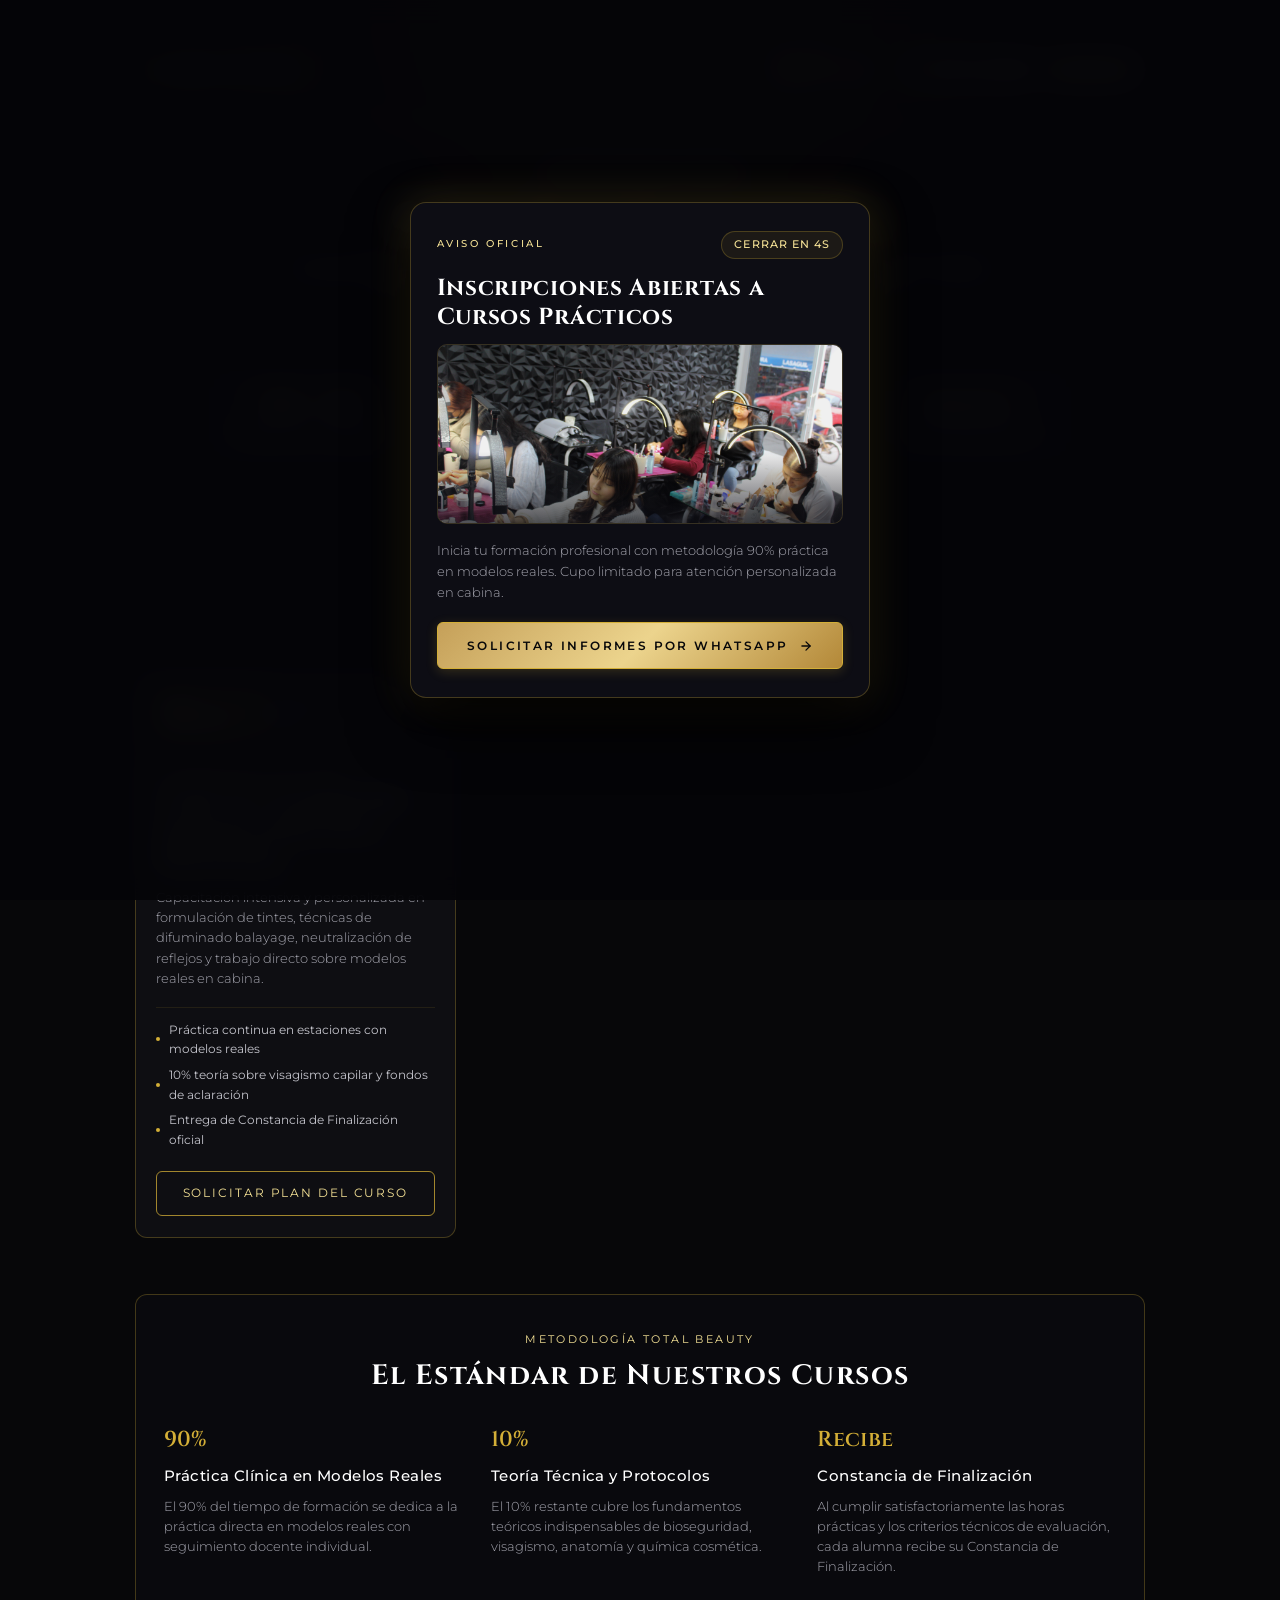
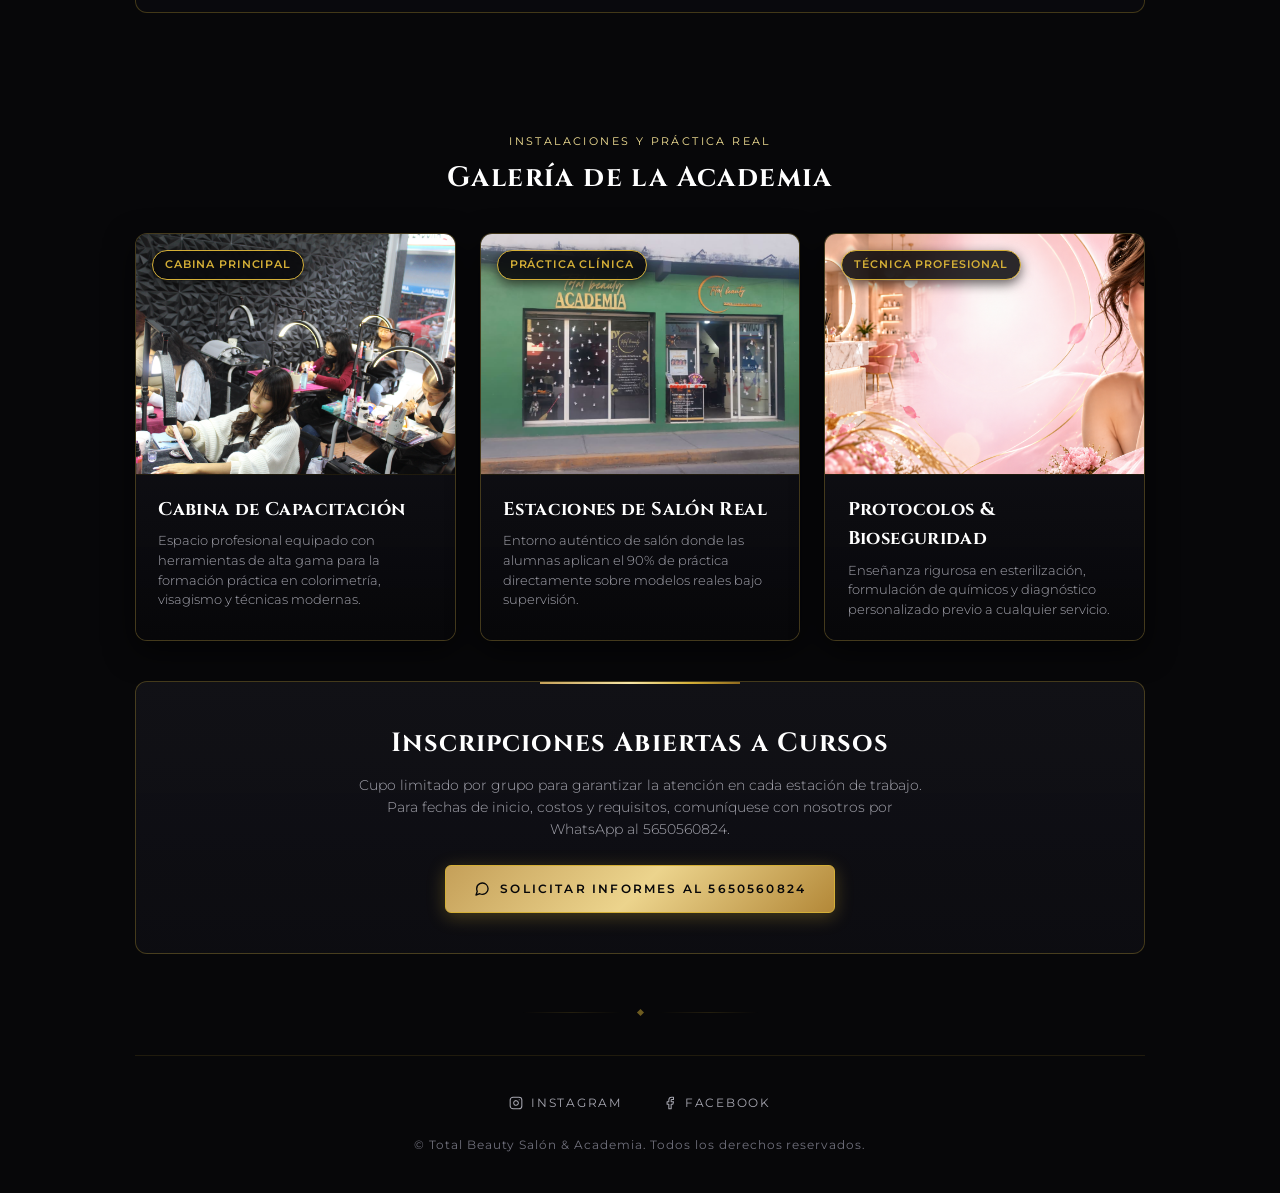
==== academia.html @ d99f1ef7 "Proteccion contra copia y seleccion de texto, categorias dinamicas de cursos y galeria de academia" ====
<!DOCTYPE html>
<html lang="es">
<head>
  <meta charset="UTF-8">
  <meta name="viewport" content="width=device-width, initial-scale=1.0, maximum-scale=5.0">
  <meta http-equiv="X-UA-Compatible" content="ie=edge">
  
  <title>Cursos Profesionales | Total Beauty Academia</title>
  <meta name="description" content="Total Beauty Academia. Cursos profesionales en estilismo, colorimetría, maquillaje y estética integral. Metodología 90% práctica y 10% teórica con constancia de finalización.">
  <meta name="theme-color" content="#070709">

  <!-- Favicon -->
  <link rel="icon" type="image/x-icon" href="assets/favicon.ico">

  <!-- Fuentes Premium de Google Fonts -->
  <link rel="preconnect" href="https://fonts.googleapis.com">
  <link rel="preconnect" href="https://fonts.gstatic.com" crossorigin>
  <link href="https://fonts.googleapis.com/css2?family=Cinzel:wght@400;500;600;700&family=Montserrat:wght@300;400;500;600&family=Playfair+Display:ital,wght@0,400;0,600;1,400&display=swap" rel="stylesheet">

  <!-- Hoja de Estilos Principal -->
  <link rel="stylesheet" href="styles.css">
</head>
<body>
  <!-- Anuncio Intersticial al Entrar (Cierre tras 5 Segundos) -->
  <div id="interstitialOverlay" class="interstitial-overlay" style="display: none;" role="dialog" aria-modal="true" aria-labelledby="interstitialTitle">
    <div class="interstitial-card">
      
      <!-- Barra Superior: Temporizador de 5 Segundos y Botón Cerrar -->
      <div class="interstitial-timer-wrap">
        <span class="interstitial-tag">Aviso Oficial</span>
        <div id="interstitialTimerWrap">
          <span id="interstitialCountdownText" class="interstitial-countdown">Cerrar en 5s</span>
          <button type="button" id="interstitialCloseBtn" class="interstitial-close-btn" onclick="closeInterstitial()" aria-label="Cerrar anuncio" style="display: none;">
            <svg xmlns="http://www.w3.org/2000/svg" width="13" height="13" viewBox="0 0 24 24" fill="none" stroke="currentColor" stroke-width="2" stroke-linecap="round" stroke-linejoin="round">
              <line x1="18" y1="6" x2="6" y2="18"></line>
              <line x1="6" y1="6" x2="18" y2="18"></line>
            </svg>
            <span>Cerrar</span>
          </button>
        </div>
      </div>

      <!-- Título del Anuncio -->
      <h2 id="interstitialTitle" class="interstitial-title">Inscripciones Abiertas a Cursos Prácticos</h2>

      <!-- Imagen del Anuncio -->
      <div class="interstitial-image-wrap">
        <img 
          id="interstitialImg" 
          src="assets/images/academia.jpg" 
          alt="Anuncio Total Beauty" 
          class="interstitial-img"
          onerror="this.onerror=null; this.src='assets/images/salon.jpg';"
        >
        <div class="interstitial-img-overlay"></div>
      </div>

      <!-- Texto y Botón de Acción -->
      <p id="interstitialText" class="interstitial-text">
        Inicia tu formación profesional con metodología 90% práctica en modelos reales. Cupo limitado para atención personalizada en cabina.
      </p>

      <a id="interstitialBtn" href="https://api.whatsapp.com/send?phone=525650560824&text=Hola%20Total%20Beauty%20Academia,%20deseo%20solicitar%20informes%20sobre%20las%20inscripciones%20a%20los%20cursos." target="_blank" rel="noopener noreferrer" class="btn-action btn-salon interstitial-action-btn">
        <span id="interstitialBtnText">Solicitar Informes por WhatsApp</span>
        <svg class="btn-icon-arrow" xmlns="http://www.w3.org/2000/svg" viewBox="0 0 24 24" fill="none" stroke="currentColor" stroke-width="2.2" stroke-linecap="round" stroke-linejoin="round">
          <line x1="5" y1="12" x2="19" y2="12"></line>
          <polyline points="12 5 19 12 12 19"></polyline>
        </svg>
      </a>

    </div>
  </div>

  <!-- Fondos Ambientales -->
  <div class="ambient-glow" aria-hidden="true"></div>
  <div class="ambient-grid" aria-hidden="true"></div>

  <!-- Contenedor Principal del Sitio -->
  <div class="site-wrapper">
    
    <!-- Barra Superior de Navegación -->
    <nav class="academia-nav animate-fade-in" aria-label="Navegación de Academia">
      <a href="index.html" class="btn-back" aria-label="Volver al menú principal">
        <svg xmlns="http://www.w3.org/2000/svg" viewBox="0 0 24 24" fill="none" stroke="currentColor" stroke-width="2" stroke-linecap="round" stroke-linejoin="round">
          <line x1="19" y1="12" x2="5" y2="12"></line>
          <polyline points="12 19 5 12 12 5"></polyline>
        </svg>
        <span>Menú Principal</span>
      </a>

      <!-- Grupo de la Derecha: Logo y Acceso a Alumnas -->
      <div class="nav-right-group">
        <a href="index.html" class="brand-logo-container" aria-label="Total Beauty Inicio">
          <img 
            src="assets/images/logoheader.png" 
            alt="Total Beauty Logo" 
            class="brand-logo-img"
            style="max-height: 44px;"
            onerror="this.onerror=null; this.src='assets/images/logo.png';"
          >
        </a>

        <!-- Opción Soy Alumna / Ingresar en Academia -->
        <button type="button" class="btn-student-access" onclick="openStudentModal()" aria-label="Acceso para Alumnas: Ingresar">
          <svg class="student-icon" xmlns="http://www.w3.org/2000/svg" viewBox="0 0 24 24" fill="none" stroke="currentColor" stroke-width="1.8" stroke-linecap="round" stroke-linejoin="round">
            <path d="M20 21v-2a4 4 0 0 0-4-4H8a4 4 0 0 0-4 4v2"></path>
            <circle cx="12" cy="7" r="4"></circle>
          </svg>
          <span class="student-label">Soy Alumna</span>
          <span class="student-divider" aria-hidden="true">|</span>
          <span class="student-cta">Ingresar</span>
        </button>
      </div>
    </nav>

    <!-- Hero de Academia -->
    <header class="academia-hero animate-fade-in delay-1">
      <div class="academia-hero-badge">
        <span class="gold-dot"></span>
        <span>Formación en Cursos</span>
      </div>

      <h1 class="academia-hero-title">
        Total Beauty <span>Academia</span>
      </h1>

      <p class="academia-hero-subtitle">
        Cursos profesionales diseñados bajo una metodología 90% práctica y 10% teórica con modelos reales, otorgando constancia de finalización al concluir cada programa.
      </p>
    </header>

    <!-- Indicadores Clave: 90% Práctico, 10% Teórico, Constancia -->
    <section class="academia-metrics-grid animate-fade-in delay-2" aria-label="Beneficios de los Cursos">
      <div class="metric-card">
        <div class="metric-value">90% / 10%</div>
        <div class="metric-label">Práctico / Teórico</div>
      </div>
      <div class="metric-card">
        <div class="metric-value">Constancia</div>
        <div class="metric-label">De Finalización</div>
      </div>
      <div class="metric-card">
        <div class="metric-value">Cursos</div>
        <div class="metric-label">Especializados</div>
      </div>
      <div class="metric-card">
        <div class="metric-value">Grupos</div>
        <div class="metric-label">Cupo Reducido</div>
      </div>
    </section>

    <!-- Sección de Cursos -->
    <main role="main">
      <div class="section-header">
        <span class="section-tag">Oferta Educativa</span>
        <h2 class="section-title">Cursos de Capacitación</h2>
      </div>

      <!-- Barra Dinámica de Filtros por Categoría (Generada según Cursos Disponibles) -->
      <div class="category-filter-bar" id="categoryFilterBar" role="tablist" aria-label="Filtro de cursos"></div>

      <!-- Cuadrícula Dinámica de Cursos (Configurados en Panel Admin y Firebase) -->
      <div class="courses-grid" id="coursesGrid">
        


      </div>
    </main>

    <!-- Metodología de Formación -->
    <section class="methodology-section" aria-label="Metodología de Estudio">
      <div class="section-header" style="margin-bottom: 1rem;">
        <span class="section-tag">Metodología Total Beauty</span>
        <h2 class="section-title">El Estándar de Nuestros Cursos</h2>
      </div>

      <div class="methodology-grid">
        <div class="methodology-item">
          <span class="methodology-number">90%</span>
          <h3 class="methodology-title">Práctica Clínica en Modelos Reales</h3>
          <p class="methodology-desc">
            El 90% del tiempo de formación se dedica a la práctica directa en modelos reales con seguimiento docente individual.
          </p>
        </div>

        <div class="methodology-item">
          <span class="methodology-number">10%</span>
          <h3 class="methodology-title">Teoría Técnica y Protocolos</h3>
          <p class="methodology-desc">
            El 10% restante cubre los fundamentos teóricos indispensables de bioseguridad, visagismo, anatomía y química cosmética.
          </p>
        </div>

        <div class="methodology-item">
          <span class="methodology-number">Recibe</span>
          <h3 class="methodology-title">Constancia de Finalización</h3>
          <p class="methodology-desc">
            Al cumplir satisfactoriamente las horas prácticas y los criterios técnicos de evaluación, cada alumna recibe su Constancia de Finalización.
          </p>
        </div>
      </div>
    </section>

    <!-- Galería de la Academia -->
    <section class="academy-gallery-section" aria-label="Galería de la Academia">
      <div class="section-header" style="margin-bottom: 1rem;">
        <span class="section-tag">Instalaciones y Práctica Real</span>
        <h2 class="section-title">Galería de la Academia</h2>
      </div>

      <div class="gallery-grid">
        <article class="gallery-card">
          <div class="gallery-image-wrapper">
            <span class="gallery-badge">Cabina Principal</span>
            <img src="assets/images/academia.jpg" alt="Aula de capacitación práctica de Total Beauty Academia" class="gallery-image" loading="lazy">
          </div>
          <div class="gallery-caption">
            <h3 class="gallery-caption-title">Cabina de Capacitación</h3>
            <p class="gallery-caption-desc">
              Espacio profesional equipado con herramientas de alta gama para la formación práctica en colorimetría, visagismo y técnicas modernas.
            </p>
          </div>
        </article>

        <article class="gallery-card">
          <div class="gallery-image-wrapper">
            <span class="gallery-badge">Práctica Clínica</span>
            <img src="assets/images/salon.jpg" alt="Estaciones de trabajo y práctica en modelos reales" class="gallery-image" loading="lazy">
          </div>
          <div class="gallery-caption">
            <h3 class="gallery-caption-title">Estaciones de Salón Real</h3>
            <p class="gallery-caption-desc">
              Entorno auténtico de salón donde las alumnas aplican el 90% de práctica directamente sobre modelos reales bajo supervisión.
            </p>
          </div>
        </article>

        <article class="gallery-card">
          <div class="gallery-image-wrapper">
            <span class="gallery-badge">Técnica Profesional</span>
            <img src="assets/images/practica.png" alt="Herramientas y protocolos de Total Beauty Academia" class="gallery-image" loading="lazy">
          </div>
          <div class="gallery-caption">
            <h3 class="gallery-caption-title">Protocolos &amp; Bioseguridad</h3>
            <p class="gallery-caption-desc">
              Enseñanza rigurosa en esterilización, formulación de químicos y diagnóstico personalizado previo a cualquier servicio.
            </p>
          </div>
        </article>
      </div>
    </section>

    <!-- Banner de Inscripciones / Contacto WhatsApp -->
    <section class="enrollment-banner" aria-label="Inscripciones Abiertas">
      <h2 class="enrollment-title">Inscripciones Abiertas a Cursos</h2>
      <p class="enrollment-desc">
        Cupo limitado por grupo para garantizar la atención en cada estación de trabajo. Para fechas de inicio, costos y requisitos, comuníquese con nosotros por WhatsApp al 5650560824.
      </p>

      <a href="https://api.whatsapp.com/send?phone=525650560824&text=Hola%20Total%20Beauty%20Academia,%20deseo%20solicitar%20informes%20sobre%20las%20inscripciones%20a%20los%20cursos." target="_blank" rel="noopener noreferrer" class="btn-whatsapp-cta">
        <svg xmlns="http://www.w3.org/2000/svg" viewBox="0 0 24 24" fill="none" stroke="currentColor" stroke-width="2" stroke-linecap="round" stroke-linejoin="round">
          <path d="M21 11.5a8.38 8.38 0 0 1-.9 3.8 8.5 8.5 0 0 1-7.6 4.7 8.38 8.38 0 0 1-3.8-.9L3 21l1.9-5.7a8.38 8.38 0 0 1-.9-3.8 8.5 8.5 0 0 1 4.7-7.6 8.38 8.38 0 0 1 3.8-.9h.5a8.48 8.48 0 0 1 8 8v.5z"></path>
        </svg>
        <span>Solicitar Informes al 5650560824</span>
      </a>
    </section>

    <!-- Separador Minimalista -->
    <div class="luxury-divider" aria-hidden="true">
      <span class="luxury-divider-line"></span>
      <span class="luxury-divider-diamond"></span>
      <span class="luxury-divider-line"></span>
    </div>

    <!-- Pie de Página -->
    <footer class="brand-footer animate-fade-in delay-3">
      <div class="footer-social-links">
        <a href="https://www.instagram.com/totalbeautysalonacademia/" target="_blank" rel="noopener noreferrer" class="social-link" aria-label="Instagram">
          <svg xmlns="http://www.w3.org/2000/svg" viewBox="0 0 24 24" fill="none" stroke="currentColor" stroke-width="1.8" stroke-linecap="round" stroke-linejoin="round">
            <rect x="2" y="2" width="20" height="20" rx="5" ry="5"></rect>
            <path d="M16 11.37A4 4 0 1 1 12.63 8 4 4 0 0 1 16 11.37z"></path>
            <line x1="17.5" y1="6.5" x2="17.51" y2="6.5"></line>
          </svg>
          <span>Instagram</span>
        </a>

        <a href="https://www.facebook.com/totalbeautysalonacademia/" target="_blank" rel="noopener noreferrer" class="social-link" aria-label="Facebook">
          <svg xmlns="http://www.w3.org/2000/svg" viewBox="0 0 24 24" fill="none" stroke="currentColor" stroke-width="1.8" stroke-linecap="round" stroke-linejoin="round">
            <path d="M18 2h-3a5 5 0 0 0-5 5v3H7v4h3v8h4v-8h3l1-4h-4V7a1 1 0 0 1 1-1h3z"></path>
          </svg>
          <span>Facebook</span>
        </a>
      </div>

      <p class="footer-copyright">
        &copy; Total Beauty Salón &amp; Academia. Todos los derechos reservados.
      </p>
    </footer>

  </div>

  <!-- Ventana Modal de Acceso para Alumnas (Portal Académico) -->
  <div id="studentModal" class="modal-overlay" role="dialog" aria-modal="true" aria-labelledby="studentModalAcadTitle">
    <div class="modal-box">
      <button type="button" class="modal-close-btn" onclick="closeStudentModal()" aria-label="Cerrar ventana de alumnas">
        <svg xmlns="http://www.w3.org/2000/svg" width="16" height="16" viewBox="0 0 24 24" fill="none" stroke="currentColor" stroke-width="2" stroke-linecap="round" stroke-linejoin="round">
          <line x1="18" y1="6" x2="6" y2="18"></line>
          <line x1="6" y1="6" x2="18" y2="18"></line>
        </svg>
      </button>

      <div class="modal-tag">Portal Académico</div>

      <!-- VISTA 1: INGRESO DE ALUMNAS -->
      <div id="studentViewLogin" class="student-portal-view active">
        <h3 id="studentModalAcadTitle" class="modal-title">Acceso de Alumnas</h3>
        <p class="modal-description">Ingrese exclusivamente con su matrícula y contraseña asignada:</p>

        <form id="studentLoginForm" onsubmit="handleStudentLogin(event)">
          <div class="student-form-group">
            <label for="studentMatricula" class="student-form-label">Matrícula</label>
            <input type="text" id="studentMatricula" class="student-form-input" placeholder="ej. TB-01 o su matrícula" required autocomplete="username">
          </div>

          <div class="student-form-group">
            <label for="studentPassword" class="student-form-label">Contraseña</label>
            <input type="password" id="studentPassword" class="student-form-input" placeholder="Clave de acceso (defecto: TB2026)" required autocomplete="current-password">
          </div>

          <button type="submit" class="btn-student-submit">
            <span>Ingresar al Portal</span>
          </button>
        </form>

        <a href="https://api.whatsapp.com/send?phone=525650560824&text=Hola%20Total%20Beauty%20Academia,%20olvidé%20mi%20contraseña%20de%20alumna%20y%20solicito%20apoyo%20con%20mi%20acceso." target="_blank" rel="noopener noreferrer" class="student-help-link">
          Si olvidó su contraseña, contacte a <span>Total Beauty Academia</span>
        </a>
      </div>

      <!-- VISTA 2: DETECCIÓN DE CLAVE POR DEFECTO -->
      <div id="studentViewChangePass" class="student-portal-view">
        <h3 class="modal-title">Actualización Requerida</h3>
        <div class="modal-alert-box alert-warning">
          Se ha detectado la contraseña por defecto (TB2026) para la matrícula <strong id="changePassNoticeMatricula"></strong>. Por seguridad de su cuenta, debe definir una contraseña nueva para continuar.
        </div>

        <form id="studentChangePassForm" onsubmit="handlePasswordChange(event)">
          <div class="student-form-group">
            <label for="newStudentPass" class="student-form-label">Nueva Contraseña</label>
            <input type="password" id="newStudentPass" class="student-form-input" placeholder="Mínimo 5 caracteres (distinta a TB2026)" required autocomplete="new-password">
          </div>

          <div class="student-form-group">
            <label for="confirmStudentPass" class="student-form-label">Confirmar Nueva Contraseña</label>
            <input type="password" id="confirmStudentPass" class="student-form-input" placeholder="Repita la nueva contraseña" required autocomplete="new-password">
          </div>

          <button type="submit" class="btn-student-submit">
            <span>Guardar Contraseña e Ingresar</span>
          </button>
        </form>
      </div>

      <!-- VISTA 3: DASHBOARD DE ALUMNA AUTENTICADA -->
      <div id="studentViewDashboard" class="student-portal-view">
        <h3 class="modal-title">Bienvenida al Aula</h3>
        <p class="modal-description">Sesión académica activa:</p>

        <div class="student-profile-card">
          <div class="student-profile-row">
            <span class="profile-label">Matrícula:</span>
            <span class="profile-value" id="dashMatricula">TB-01</span>
          </div>
          <div class="student-profile-row">
            <span class="profile-label">Estado:</span>
            <span class="profile-value">Alumna Activa</span>
          </div>
          <div class="student-profile-row">
            <span class="profile-label">Metodología:</span>
            <span class="profile-value">90% Práctico &bull; 10% Teórico</span>
          </div>
          <div class="student-profile-row">
            <span class="profile-label">Acreditación:</span>
            <span class="profile-value">Constancia de Finalización</span>
          </div>
        </div>

        <div class="modal-alert-box">
          Sus prácticas se realizan en modelos reales en estaciones asignadas. Al concluir satisfactoriamente las horas prácticas de su curso, se emitirá su Constancia de Finalización oficial.
        </div>

        <button type="button" class="btn-student-submit" onclick="logoutStudent()">
          <span>Cerrar Sesión</span>
        </button>
      </div>

    </div>
  </div>

  <!-- Scripts de Firebase e Interacción -->
  <script src="firebase-config.js"></script>
  <script src="script.js"></script>
</body>
</html>
---- styles.css ----
/* ==========================================================================
   TOTAL BEAUTY SALON & ACADEMIA
   Estilo: Minimalista & Premium Luxury Dark
   Paleta: Fondo Negro Profundo (#070709) con Acentos Dorados (#D4AF37)
   Cero Emojis - Tipografía de Alta Gama, Intersticial y Móvil Ultra Optimizado
   ========================================================================== */

/* Variables de Color y Tipografía */
:root {
  --bg-dark: #070709;
  --bg-card: rgba(18, 18, 22, 0.75);
  --bg-card-hover: rgba(26, 26, 32, 0.95);
  --surface-alt: #101014;
  --surface-card: #0d0d12;

  /* Dorados de Lujo */
  --gold-primary: #d4af37;
  --gold-light: #f5e296;
  --gold-dark: #997a24;
  --gold-gradient: linear-gradient(135deg, #c5a059 0%, #f7e6a7 45%, #d4af37 75%, #8f691e 100%);
  --gold-gradient-soft: linear-gradient(135deg, rgba(212, 175, 55, 0.15) 0%, rgba(245, 226, 150, 0.05) 100%);
  --gold-border: rgba(212, 175, 55, 0.28);
  --gold-border-hover: rgba(212, 175, 55, 0.75);
  --gold-glow: rgba(212, 175, 55, 0.22);

  /* Textos */
  --text-primary: #f8f8f8;
  --text-muted: #a6a6b0;
  --text-dim: #70707c;

  /* Tipografías */
  --font-serif: 'Cinzel', 'Playfair Display', Georgia, serif;
  --font-sans: 'Montserrat', -apple-system, BlinkMacSystemFont, 'Segoe UI', Roboto, sans-serif;

  /* Transiciones */
  --transition-smooth: all 0.35s cubic-bezier(0.16, 1, 0.3, 1);
}

/* Reset y Base */
*, *::before, *::after {
  box-sizing: border-box;
  margin: 0;
  padding: 0;
  -webkit-tap-highlight-color: transparent;
  -webkit-user-select: none;
  -moz-user-select: none;
  -ms-user-select: none;
  user-select: none;
}

html {
  font-size: 16px;
  scroll-behavior: smooth;
  background-color: var(--bg-dark);
  -webkit-text-size-adjust: 100%;
  -webkit-user-select: none;
  -moz-user-select: none;
  -ms-user-select: none;
  user-select: none;
}

body {
  background-color: var(--bg-dark);
  color: var(--text-primary);
  font-family: var(--font-sans);
  min-height: 100vh;
  display: flex;
  flex-direction: column;
  line-height: 1.6;
  overflow-x: hidden;
  position: relative;
  -webkit-font-smoothing: antialiased;
  -webkit-user-select: none;
  -moz-user-select: none;
  -ms-user-select: none;
  user-select: none;
}

/* Excepciones de Selección para Campos Editables y Formularios */
input,
textarea,
select,
[contenteditable="true"] {
  -webkit-user-select: text !important;
  -moz-user-select: text !important;
  -ms-user-select: text !important;
  user-select: text !important;
}

/* Fondos Ambientales */
.ambient-glow {
  position: fixed;
  top: 0;
  left: 50%;
  transform: translateX(-50%);
  width: min(900px, 100vw);
  height: 420px;
  background: radial-gradient(ellipse at top, rgba(212, 175, 55, 0.08) 0%, rgba(7, 7, 9, 0) 70%);
  pointer-events: none;
  z-index: 0;
}

.ambient-grid {
  position: fixed;
  inset: 0;
  background-image: radial-gradient(rgba(212, 175, 55, 0.04) 1px, transparent 1px);
  background-size: 36px 36px;
  pointer-events: none;
  z-index: 0;
}

/* ==========================================================================
   ANUNCIO INTERSTICIAL (PANTALLA EMERGENTE AL ENTRAR CON CIERRE TRAS 5S)
   ========================================================================== */
.interstitial-overlay {
  position: fixed;
  inset: 0;
  background: rgba(5, 5, 8, 0.92);
  backdrop-filter: blur(14px);
  -webkit-backdrop-filter: blur(14px);
  z-index: 99999;
  display: flex;
  align-items: center;
  justify-content: center;
  padding: 1rem;
  opacity: 0;
  pointer-events: none;
  transition: opacity 0.4s ease;
}

.interstitial-overlay.active {
  opacity: 1;
  pointer-events: auto;
}

.interstitial-card {
  background: #0d0d14;
  border: 1px solid var(--gold-border);
  border-radius: 16px;
  max-width: 460px;
  width: 100%;
  max-height: 92vh;
  overflow-y: auto;
  padding: 1.6rem 1.6rem 1.75rem;
  box-shadow: 0 25px 60px rgba(0, 0, 0, 0.95), 0 0 40px rgba(212, 175, 55, 0.2);
  transform: translateY(20px) scale(0.97);
  transition: transform 0.4s cubic-bezier(0.16, 1, 0.3, 1);
  position: relative;
  display: flex;
  flex-direction: column;
}

.interstitial-overlay.active .interstitial-card {
  transform: translateY(0) scale(1);
}

/* Barra Superior del Intersticial: Temporizador y Botón Cerrar tras 5s */
.interstitial-timer-wrap {
  display: flex;
  justify-content: space-between;
  align-items: center;
  margin-bottom: 0.85rem;
  min-height: 32px;
}

.interstitial-tag {
  font-size: 0.65rem;
  letter-spacing: 0.25em;
  text-transform: uppercase;
  color: var(--gold-light);
  font-weight: 500;
}

.interstitial-countdown {
  display: inline-flex;
  align-items: center;
  gap: 0.4rem;
  padding: 0.25rem 0.75rem;
  background: rgba(212, 175, 55, 0.08);
  border: 1px solid rgba(212, 175, 55, 0.25);
  border-radius: 999px;
  font-size: 0.68rem;
  letter-spacing: 0.1em;
  color: var(--gold-light);
  text-transform: uppercase;
  font-weight: 500;
}

.interstitial-close-btn {
  display: inline-flex;
  align-items: center;
  gap: 0.45rem;
  padding: 0.32rem 0.85rem;
  background: rgba(24, 24, 32, 0.95);
  border: 1px solid var(--gold-primary);
  border-radius: 999px;
  font-size: 0.72rem;
  letter-spacing: 0.12em;
  color: #ffffff;
  text-transform: uppercase;
  cursor: pointer;
  transition: var(--transition-smooth);
  box-shadow: 0 0 12px rgba(212, 175, 55, 0.25);
}

.interstitial-close-btn:hover {
  background: var(--gold-primary);
  color: #070709;
  transform: scale(1.04);
}

.interstitial-close-btn svg {
  width: 13px;
  height: 13px;
}

.interstitial-title {
  font-family: var(--font-serif);
  font-size: 1.45rem;
  color: #ffffff;
  margin-bottom: 0.75rem;
  line-height: 1.25;
  letter-spacing: 0.03em;
}

/* Imagen del Intersticial */
.interstitial-image-wrap {
  width: 100%;
  height: 180px;
  border-radius: 10px;
  overflow: hidden;
  position: relative;
  margin-bottom: 1rem;
  background: #14141c;
  border: 1px solid rgba(212, 175, 55, 0.18);
}

.interstitial-img {
  width: 100%;
  height: 100%;
  object-fit: cover;
  object-position: center;
  filter: brightness(0.92) contrast(1.05);
}

.interstitial-img-overlay {
  position: absolute;
  inset: 0;
  background: linear-gradient(180deg, transparent 60%, rgba(13, 13, 20, 0.7) 100%);
  pointer-events: none;
}

.interstitial-text {
  font-size: 0.84rem;
  color: var(--text-muted);
  line-height: 1.55;
  margin-bottom: 1.25rem;
  font-weight: 300;
}

.interstitial-action-btn {
  width: 100%;
  padding: 0.85rem 1.25rem;
}

/* ==========================================================================
   ESTRUCTURA PRINCIPAL Y ENCABEZADOS
   ========================================================================== */
.site-wrapper {
  position: relative;
  z-index: 1;
  width: 100%;
  max-width: 1050px;
  margin: 0 auto;
  padding: 2.25rem 1.25rem 2rem;
  display: flex;
  flex-direction: column;
  min-height: 100vh;
}

/* Header de la Página Principal: Logo Elegante y Centrado */
.brand-header {
  text-align: center;
  margin-bottom: 2.25rem;
  padding-bottom: 1.5rem;
  position: relative;
  display: flex;
  justify-content: center;
  align-items: center;
}

.brand-header::after {
  content: '';
  position: absolute;
  bottom: 0;
  left: 50%;
  transform: translateX(-50%);
  width: 80px;
  height: 1px;
  background: linear-gradient(90deg, transparent, var(--gold-primary), transparent);
}

.brand-logo-container {
  display: inline-flex;
  flex-direction: column;
  align-items: center;
  text-decoration: none;
  color: inherit;
  transition: var(--transition-smooth);
}

.brand-logo-img {
  max-height: 205px;
  width: auto;
  object-fit: contain;
  filter: drop-shadow(0 2px 12px rgba(212, 175, 55, 0.28));
  transition: var(--transition-smooth);
}

.brand-logo-container:hover .brand-logo-img {
  transform: scale(1.03);
  filter: drop-shadow(0 4px 18px rgba(212, 175, 55, 0.45));
}

.brand-title {
  font-family: var(--font-serif);
  font-size: 1.85rem;
  letter-spacing: 0.25em;
  text-transform: uppercase;
  color: #ffffff;
  margin-top: 0.65rem;
  font-weight: 500;
  line-height: 1.1;
}

.brand-title span {
  background: var(--gold-gradient);
  -webkit-background-clip: text;
  -webkit-text-fill-color: transparent;
}

.brand-tagline {
  font-size: 0.74rem;
  letter-spacing: 0.35em;
  text-transform: uppercase;
  color: var(--gold-light);
  margin-top: 0.35rem;
  font-weight: 400;
  opacity: 0.88;
}

/* Botón Soy Alumna en Barra de Academia */
.btn-student-access {
  display: inline-flex;
  align-items: center;
  gap: 0.5rem;
  padding: 0.42rem 0.95rem;
  background: rgba(18, 18, 22, 0.85);
  border: 1px solid var(--gold-border);
  border-radius: 999px;
  color: #ffffff;
  font-family: var(--font-sans);
  font-size: 0.72rem;
  letter-spacing: 0.12em;
  text-transform: uppercase;
  text-decoration: none;
  cursor: pointer;
  transition: var(--transition-smooth);
  box-shadow: 0 4px 15px rgba(0, 0, 0, 0.5);
  backdrop-filter: blur(8px);
  -webkit-backdrop-filter: blur(8px);
  flex-shrink: 0;
}

.btn-student-access:hover {
  background: rgba(28, 28, 36, 0.95);
  border-color: var(--gold-border-hover);
  box-shadow: 0 6px 20px rgba(0, 0, 0, 0.7), 0 0 16px var(--gold-glow);
  transform: translateY(-2px);
}

.student-icon {
  width: 14px;
  height: 14px;
  color: var(--gold-primary);
  flex-shrink: 0;
}

.student-label {
  color: #e6e6ee;
  font-weight: 500;
}

.student-divider {
  color: rgba(212, 175, 55, 0.5);
  font-size: 0.7rem;
}

.student-cta {
  color: var(--gold-light);
  font-weight: 600;
}

/* Sección de Bienvenida */
.welcome-section {
  text-align: center;
  max-width: 650px;
  margin: 0 auto 2.5rem;
  padding: 0 1rem;
}

.welcome-badge {
  display: inline-flex;
  align-items: center;
  gap: 0.45rem;
  padding: 0.3rem 0.95rem;
  border-radius: 999px;
  border: 1px solid var(--gold-border);
  background: rgba(212, 175, 55, 0.05);
  font-size: 0.68rem;
  letter-spacing: 0.25em;
  text-transform: uppercase;
  color: var(--gold-light);
  margin-bottom: 0.85rem;
}

.welcome-badge .gold-dot {
  width: 5px;
  height: 5px;
  background-color: var(--gold-primary);
  border-radius: 50%;
  box-shadow: 0 0 6px var(--gold-primary);
}

.welcome-description {
  font-size: 0.93rem;
  color: var(--text-muted);
  line-height: 1.6;
  font-weight: 300;
  letter-spacing: 0.01em;
}

/* ==========================================================================
   MENÚ PRINCIPAL - TARJETAS COMPACTAS Y RESPONSIVAS
   ========================================================================== */
.menu-container {
  display: grid;
  grid-template-columns: repeat(2, 1fr);
  gap: 1.75rem;
  max-width: 760px;
  margin: 0 auto 3rem;
  width: 100%;
}

.option-card {
  position: relative;
  background: var(--bg-card);
  border: 1px solid var(--gold-border);
  border-radius: 12px;
  overflow: hidden;
  display: flex;
  flex-direction: column;
  transition: var(--transition-smooth);
  box-shadow: 0 8px 25px -10px rgba(0, 0, 0, 0.7);
  backdrop-filter: blur(10px);
  -webkit-backdrop-filter: blur(10px);
  text-decoration: none;
  color: inherit;
  cursor: pointer;
}

.option-card:hover {
  transform: translateY(-5px);
  border-color: var(--gold-border-hover);
  background: var(--bg-card-hover);
  box-shadow: 0 16px 36px -8px rgba(0, 0, 0, 0.85), 0 0 22px var(--gold-glow);
}

.option-image-wrap {
  position: relative;
  width: 100%;
  height: 165px;
  overflow: hidden;
  background-color: #121216;
}

.option-image {
  width: 100%;
  height: 100%;
  object-fit: cover;
  object-position: center;
  transition: transform 0.7s cubic-bezier(0.16, 1, 0.3, 1), filter 0.7s ease;
  filter: brightness(0.9) contrast(1.05);
}

.option-card:hover .option-image {
  transform: scale(1.05);
  filter: brightness(1) contrast(1.08);
}

.image-overlay {
  position: absolute;
  inset: 0;
  background: linear-gradient(
    180deg,
    rgba(7, 7, 9, 0.1) 0%,
    rgba(7, 7, 9, 0.45) 60%,
    #070709 100%
  );
  pointer-events: none;
}

.option-category-badge {
  position: absolute;
  top: 0.85rem;
  left: 0.85rem;
  background: rgba(7, 7, 9, 0.85);
  border: 1px solid var(--gold-border);
  backdrop-filter: blur(6px);
  padding: 0.25rem 0.65rem;
  border-radius: 4px;
  font-size: 0.62rem;
  letter-spacing: 0.2em;
  text-transform: uppercase;
  color: var(--gold-light);
  font-weight: 500;
  z-index: 2;
}

.option-content {
  padding: 1.35rem 1.4rem 1.4rem;
  display: flex;
  flex-direction: column;
  flex-grow: 1;
  position: relative;
  z-index: 2;
}

.option-subtitle {
  font-size: 0.66rem;
  letter-spacing: 0.22em;
  text-transform: uppercase;
  color: var(--gold-light);
  margin-bottom: 0.25rem;
  font-weight: 400;
}

.option-title {
  font-family: var(--font-serif);
  font-size: 1.35rem;
  color: #ffffff;
  margin-bottom: 0.55rem;
  letter-spacing: 0.04em;
  font-weight: 500;
  display: flex;
  align-items: center;
  justify-content: space-between;
}

.option-description {
  font-size: 0.82rem;
  color: var(--text-muted);
  line-height: 1.55;
  margin-bottom: 1.1rem;
  font-weight: 300;
}

.option-highlights {
  list-style: none;
  margin-bottom: 1.25rem;
  padding-top: 0.85rem;
  border-top: 1px solid rgba(212, 175, 55, 0.12);
  display: flex;
  flex-direction: column;
  gap: 0.45rem;
}

.highlight-item {
  display: flex;
  align-items: center;
  gap: 0.6rem;
  font-size: 0.78rem;
  color: #d1d1d8;
  letter-spacing: 0.02em;
}

.highlight-bullet {
  width: 10px;
  height: 1px;
  background: var(--gold-primary);
  flex-shrink: 0;
  display: inline-block;
  opacity: 0.75;
}

/* Botones de Acción */
.btn-action {
  margin-top: auto;
  display: inline-flex;
  align-items: center;
  justify-content: center;
  gap: 0.65rem;
  width: 100%;
  padding: 0.8rem 1.25rem;
  border-radius: 6px;
  font-family: var(--font-sans);
  font-size: 0.75rem;
  font-weight: 500;
  letter-spacing: 0.2em;
  text-transform: uppercase;
  text-decoration: none;
  cursor: pointer;
  transition: var(--transition-smooth);
}

.btn-salon {
  background: linear-gradient(135deg, #c5a059 0%, #ecd48d 50%, #b38838 100%);
  color: #070709;
  border: 1px solid #d4af37;
  box-shadow: 0 3px 12px rgba(212, 175, 55, 0.2);
  font-weight: 600;
}

.btn-salon:hover {
  background: linear-gradient(135deg, #ecd48d 0%, #ffffff 50%, #d4af37 100%);
  color: #000000;
  box-shadow: 0 5px 18px rgba(212, 175, 55, 0.45);
  transform: translateY(-2px);
}

.btn-academia {
  background: transparent;
  color: var(--gold-light);
  border: 1px solid var(--gold-border-hover);
}

.btn-academia:hover {
  background: rgba(212, 175, 55, 0.12);
  color: #ffffff;
  border-color: var(--gold-light);
  box-shadow: 0 5px 18px rgba(212, 175, 55, 0.3);
  transform: translateY(-2px);
}

.btn-icon-arrow {
  width: 14px;
  height: 14px;
  transition: transform 0.3s ease;
}

.option-card:hover .btn-icon-arrow,
.interstitial-card:hover .btn-icon-arrow {
  transform: translateX(4px);
}

/* Separador Elegante */
.luxury-divider {
  display: flex;
  align-items: center;
  justify-content: center;
  gap: 1rem;
  margin: 0.5rem 0 2.5rem;
  opacity: 0.5;
}

.luxury-divider-line {
  flex: 1;
  max-width: 100px;
  height: 1px;
  background: linear-gradient(90deg, transparent, var(--gold-border), transparent);
}

.luxury-divider-diamond {
  width: 5px;
  height: 5px;
  background: var(--gold-primary);
  transform: rotate(45deg);
}

/* ==========================================================================
   PÁGINA ESPECIAL: ACADEMIA (academia.html)
   ========================================================================== */
.academia-nav {
  display: flex;
  align-items: center;
  justify-content: space-between;
  padding: 0.75rem 0 1.75rem;
  border-bottom: 1px solid rgba(212, 175, 55, 0.15);
  margin-bottom: 2.25rem;
  gap: 1rem;
}

.nav-right-group {
  display: flex;
  align-items: center;
  gap: 1.1rem;
}

.btn-back {
  display: inline-flex;
  align-items: center;
  gap: 0.5rem;
  padding: 0.42rem 0.85rem;
  border-radius: 4px;
  border: 1px solid var(--gold-border);
  color: var(--gold-light);
  text-decoration: none;
  font-size: 0.72rem;
  letter-spacing: 0.12em;
  text-transform: uppercase;
  transition: var(--transition-smooth);
}

.btn-back:hover {
  background: rgba(212, 175, 55, 0.1);
  color: #ffffff;
  border-color: var(--gold-primary);
  transform: translateX(-3px);
}

.btn-back svg {
  width: 14px;
  height: 14px;
}

.academia-hero {
  text-align: center;
  max-width: 760px;
  margin: 0 auto 2.75rem;
  padding: 0 0.5rem;
}

.academia-hero-badge {
  display: inline-flex;
  align-items: center;
  gap: 0.5rem;
  padding: 0.32rem 0.95rem;
  border-radius: 999px;
  border: 1px solid var(--gold-border);
  background: rgba(212, 175, 55, 0.05);
  font-size: 0.68rem;
  letter-spacing: 0.25em;
  text-transform: uppercase;
  color: var(--gold-light);
  margin-bottom: 0.85rem;
}

.academia-hero-title {
  font-family: var(--font-serif);
  font-size: 2.25rem;
  font-weight: 500;
  letter-spacing: 0.06em;
  color: #ffffff;
  margin-bottom: 0.75rem;
  line-height: 1.15;
}

.academia-hero-title span {
  background: var(--gold-gradient);
  -webkit-background-clip: text;
  -webkit-text-fill-color: transparent;
}

.academia-hero-subtitle {
  font-size: 0.92rem;
  color: var(--text-muted);
  line-height: 1.6;
  font-weight: 300;
  margin-bottom: 1.5rem;
}

/* Métricas Clave de la Academia */
.academia-metrics-grid {
  display: grid;
  grid-template-columns: repeat(4, 1fr);
  gap: 0.85rem;
  max-width: 860px;
  margin: 0 auto 3rem;
  width: 100%;
}

.metric-card {
  background: rgba(18, 18, 22, 0.6);
  border: 1px solid rgba(212, 175, 55, 0.2);
  border-radius: 8px;
  padding: 1rem 0.65rem;
  text-align: center;
  transition: var(--transition-smooth);
}

.metric-card:hover {
  border-color: var(--gold-border-hover);
  background: rgba(24, 24, 30, 0.85);
  transform: translateY(-3px);
}

.metric-value {
  font-family: var(--font-serif);
  font-size: 1.25rem;
  color: var(--gold-light);
  margin-bottom: 0.2rem;
  font-weight: 600;
  letter-spacing: 0.05em;
}

.metric-label {
  font-size: 0.68rem;
  letter-spacing: 0.1em;
  text-transform: uppercase;
  color: var(--text-muted);
}

/* Sección de Cursos y Filtros */
.section-header {
  text-align: center;
  margin-bottom: 1.75rem;
}

.section-tag {
  font-size: 0.68rem;
  letter-spacing: 0.22em;
  text-transform: uppercase;
  color: var(--gold-light);
  margin-bottom: 0.35rem;
  display: block;
}

.section-title {
  font-family: var(--font-serif);
  font-size: 1.75rem;
  letter-spacing: 0.05em;
  color: #ffffff;
}

.category-filter-bar {
  display: flex;
  justify-content: center;
  flex-wrap: wrap;
  gap: 0.5rem;
  margin-bottom: 2.5rem;
}

.filter-btn {
  background: transparent;
  border: 1px solid rgba(212, 175, 55, 0.25);
  color: var(--text-muted);
  padding: 0.45rem 1rem;
  border-radius: 999px;
  font-family: var(--font-sans);
  font-size: 0.74rem;
  letter-spacing: 0.08em;
  cursor: pointer;
  transition: var(--transition-smooth);
  white-space: nowrap;
}

.filter-btn:hover,
.filter-btn.active {
  background: rgba(212, 175, 55, 0.15);
  border-color: var(--gold-primary);
  color: var(--gold-light);
}

/* Cuadrícula de Cursos */
.courses-grid {
  display: grid;
  grid-template-columns: repeat(auto-fill, minmax(310px, 1fr));
  gap: 1.5rem;
  margin-bottom: 3.5rem;
  width: 100%;
}

.course-card {
  background: var(--bg-card);
  border: 1px solid var(--gold-border);
  border-radius: 12px;
  overflow: hidden;
  display: flex;
  flex-direction: column;
  transition: var(--transition-smooth);
}

.course-card:hover {
  transform: translateY(-5px);
  border-color: var(--gold-border-hover);
  background: var(--bg-card-hover);
  box-shadow: 0 16px 36px -8px rgba(0, 0, 0, 0.85), 0 0 20px var(--gold-glow);
}

.course-card-header {
  padding: 1.15rem 1.25rem 0.65rem;
  display: flex;
  align-items: center;
  justify-content: space-between;
  border-bottom: 1px solid rgba(212, 175, 55, 0.08);
}

.course-mode-badge {
  background: rgba(212, 175, 55, 0.12);
  border: 1px solid rgba(212, 175, 55, 0.3);
  padding: 0.22rem 0.6rem;
  border-radius: 4px;
  font-size: 0.64rem;
  letter-spacing: 0.12em;
  text-transform: uppercase;
  color: var(--gold-light);
  font-weight: 500;
}

.course-duration {
  font-size: 0.72rem;
  color: var(--text-dim);
  letter-spacing: 0.05em;
}

.course-card-body {
  padding: 1.15rem 1.25rem 1.35rem;
  display: flex;
  flex-direction: column;
  flex-grow: 1;
}

.course-category-tag {
  font-size: 0.65rem;
  letter-spacing: 0.18em;
  text-transform: uppercase;
  color: var(--gold-light);
  margin-bottom: 0.3rem;
}

.course-title {
  font-family: var(--font-serif);
  font-size: 1.2rem;
  color: #ffffff;
  margin-bottom: 0.6rem;
  letter-spacing: 0.02em;
  font-weight: 500;
}

.course-desc {
  font-size: 0.82rem;
  color: var(--text-muted);
  line-height: 1.55;
  margin-bottom: 1.15rem;
  font-weight: 300;
}

.course-topics-list {
  list-style: none;
  margin-bottom: 1.35rem;
  padding-top: 0.75rem;
  border-top: 1px solid rgba(212, 175, 55, 0.1);
  display: flex;
  flex-direction: column;
  gap: 0.4rem;
}

.course-topic-item {
  display: flex;
  align-items: center;
  gap: 0.55rem;
  font-size: 0.76rem;
  color: #c4c4cc;
}

.course-topic-item span.dot {
  width: 4px;
  height: 4px;
  background-color: var(--gold-primary);
  border-radius: 50%;
  flex-shrink: 0;
}

.btn-inquire {
  margin-top: auto;
  display: inline-flex;
  align-items: center;
  justify-content: center;
  gap: 0.6rem;
  width: 100%;
  padding: 0.75rem 1rem;
  border-radius: 6px;
  border: 1px solid var(--gold-border-hover);
  background: transparent;
  color: var(--gold-light);
  font-size: 0.74rem;
  letter-spacing: 0.16em;
  text-transform: uppercase;
  text-decoration: none;
  transition: var(--transition-smooth);
  cursor: pointer;
}

.btn-inquire:hover {
  background: linear-gradient(135deg, #c5a059 0%, #ecd48d 50%, #b38838 100%);
  color: #000000;
  border-color: #d4af37;
  font-weight: 600;
  box-shadow: 0 4px 16px rgba(212, 175, 55, 0.35);
}

/* Metodología */
.methodology-section {
  background: rgba(13, 13, 18, 0.6);
  border: 1px solid var(--gold-border);
  border-radius: 12px;
  padding: 2.25rem 1.75rem;
  margin-bottom: 3.5rem;
}

.methodology-grid {
  display: grid;
  grid-template-columns: repeat(3, 1fr);
  gap: 1.75rem;
  margin-top: 1.5rem;
}

.methodology-item {
  display: flex;
  flex-direction: column;
  gap: 0.45rem;
}

.methodology-number {
  font-family: var(--font-serif);
  font-size: 1.35rem;
  color: var(--gold-primary);
  font-weight: 600;
}

.methodology-title {
  font-size: 0.92rem;
  color: #ffffff;
  font-weight: 500;
  letter-spacing: 0.03em;
}

.methodology-desc {
  font-size: 0.81rem;
  color: var(--text-muted);
  line-height: 1.55;
  font-weight: 300;
}

/* Banner de Inscripciones */
.enrollment-banner {
  text-align: center;
  background: linear-gradient(180deg, rgba(20, 20, 26, 0.8) 0%, rgba(13, 13, 18, 0.95) 100%);
  border: 1px solid var(--gold-border);
  border-radius: 12px;
  padding: 2.5rem 1.25rem;
  margin-bottom: 3rem;
  position: relative;
  overflow: hidden;
}

.enrollment-banner::before {
  content: '';
  position: absolute;
  top: 0;
  left: 50%;
  transform: translateX(-50%);
  width: 200px;
  height: 2px;
  background: var(--gold-gradient);
}

.enrollment-title {
  font-family: var(--font-serif);
  font-size: 1.65rem;
  color: #ffffff;
  margin-bottom: 0.65rem;
  letter-spacing: 0.04em;
}

.enrollment-desc {
  font-size: 0.86rem;
  color: var(--text-muted);
  max-width: 580px;
  margin: 0 auto 1.5rem;
  line-height: 1.6;
  font-weight: 300;
}

.btn-whatsapp-cta {
  display: inline-flex;
  align-items: center;
  justify-content: center;
  gap: 0.65rem;
  padding: 0.85rem 1.75rem;
  border-radius: 6px;
  background: linear-gradient(135deg, #c5a059 0%, #ecd48d 50%, #b38838 100%);
  color: #070709;
  border: 1px solid #d4af37;
  font-size: 0.76rem;
  font-weight: 600;
  letter-spacing: 0.18em;
  text-transform: uppercase;
  text-decoration: none;
  box-shadow: 0 4px 18px rgba(212, 175, 55, 0.3);
  transition: var(--transition-smooth);
}

.btn-whatsapp-cta:hover {
  transform: translateY(-2px);
  background: linear-gradient(135deg, #ecd48d 0%, #ffffff 50%, #d4af37 100%);
  box-shadow: 0 6px 26px rgba(212, 175, 55, 0.55);
}

.btn-whatsapp-cta svg {
  width: 16px;
  height: 16px;
}

/* ==========================================================================
   MODALES, FORMULARIOS Y PANEL ADMIN
   ========================================================================== */
.modal-overlay {
  position: fixed;
  inset: 0;
  background: rgba(5, 5, 7, 0.88);
  backdrop-filter: blur(14px);
  -webkit-backdrop-filter: blur(14px);
  z-index: 1000;
  display: flex;
  align-items: center;
  justify-content: center;
  padding: 1rem;
  opacity: 0;
  pointer-events: none;
  transition: opacity 0.35s ease;
}

.modal-overlay.active {
  opacity: 1;
  pointer-events: auto;
}

.modal-box {
  background: #0d0d12;
  border: 1px solid var(--gold-border);
  border-radius: 14px;
  max-width: 480px;
  width: 100%;
  max-height: 90vh;
  overflow-y: auto;
  padding: 2rem 1.75rem;
  box-shadow: 0 20px 50px rgba(0, 0, 0, 0.95), 0 0 35px rgba(212, 175, 55, 0.15);
  transform: translateY(20px) scale(0.98);
  transition: transform 0.35s cubic-bezier(0.16, 1, 0.3, 1);
  position: relative;
}

.modal-overlay.active .modal-box {
  transform: translateY(0) scale(1);
}

.modal-close-btn {
  position: absolute;
  top: 1.15rem;
  right: 1.15rem;
  background: transparent;
  border: 1px solid rgba(212, 175, 55, 0.2);
  border-radius: 50%;
  width: 32px;
  height: 32px;
  display: flex;
  align-items: center;
  justify-content: center;
  cursor: pointer;
  color: var(--text-muted);
  transition: var(--transition-smooth);
}

.modal-close-btn:hover {
  color: #ffffff;
  border-color: var(--gold-primary);
  background: rgba(212, 175, 55, 0.1);
}

.modal-tag {
  font-size: 0.68rem;
  letter-spacing: 0.25em;
  text-transform: uppercase;
  color: var(--gold-light);
  margin-bottom: 0.35rem;
}

.modal-title {
  font-family: var(--font-serif);
  font-size: 1.5rem;
  color: #ffffff;
  margin-bottom: 0.6rem;
  letter-spacing: 0.04em;
}

.modal-description {
  font-size: 0.85rem;
  color: var(--text-muted);
  line-height: 1.55;
  margin-bottom: 1.4rem;
  font-weight: 300;
}

.modal-links-list {
  display: flex;
  flex-direction: column;
  gap: 0.75rem;
}

.modal-link-btn {
  display: flex;
  align-items: center;
  justify-content: space-between;
  padding: 0.85rem 1.15rem;
  background: #14141a;
  border: 1px solid rgba(212, 175, 55, 0.2);
  border-radius: 6px;
  color: #f0f0f5;
  text-decoration: none;
  font-size: 0.82rem;
  letter-spacing: 0.08em;
  transition: var(--transition-smooth);
  cursor: pointer;
}

.modal-link-btn:hover {
  background: rgba(212, 175, 55, 0.08);
  border-color: var(--gold-primary);
  color: var(--gold-light);
  transform: translateX(3px);
}

.student-portal-view {
  display: none;
}

.student-portal-view.active {
  display: block;
  animation: fadeIn 0.4s ease forwards;
}

/* Campos de Formulario */
.student-form-group {
  margin-bottom: 1.15rem;
  text-align: left;
}

.student-form-label {
  display: block;
  font-size: 0.72rem;
  letter-spacing: 0.12em;
  text-transform: uppercase;
  color: var(--gold-light);
  margin-bottom: 0.35rem;
}

.student-form-input,
.student-form-textarea {
  width: 100%;
  padding: 0.75rem 0.95rem;
  background: #121218;
  border: 1px solid rgba(212, 175, 55, 0.25);
  border-radius: 6px;
  color: #f8f8f8;
  font-family: var(--font-sans);
  font-size: 16px;
  transition: var(--transition-smooth);
  outline: none;
}

.student-form-textarea {
  resize: vertical;
  min-height: 80px;
}

.student-form-input:focus,
.student-form-textarea:focus {
  border-color: var(--gold-primary);
  box-shadow: 0 0 12px rgba(212, 175, 55, 0.25);
  background: #171720;
}

/* Switch Toggle para Anuncios */
.admin-toggle-row {
  display: flex;
  align-items: center;
  justify-content: space-between;
  padding: 0.75rem 0;
  margin-bottom: 1.25rem;
  border-bottom: 1px solid rgba(212, 175, 55, 0.12);
}

.toggle-switch-label {
  font-size: 0.8rem;
  letter-spacing: 0.08em;
  text-transform: uppercase;
  color: #ffffff;
  cursor: pointer;
}

.switch-control {
  position: relative;
  display: inline-block;
  width: 46px;
  height: 24px;
}

.switch-control input {
  opacity: 0;
  width: 0;
  height: 0;
}

.switch-slider {
  position: absolute;
  cursor: pointer;
  inset: 0;
  background-color: #23232b;
  border: 1px solid rgba(212, 175, 55, 0.3);
  transition: 0.3s;
  border-radius: 24px;
}

.switch-slider::before {
  position: absolute;
  content: "";
  height: 16px;
  width: 16px;
  left: 3px;
  bottom: 3px;
  background-color: var(--gold-light);
  transition: 0.3s;
  border-radius: 50%;
}

.switch-control input:checked + .switch-slider {
  background-color: rgba(212, 175, 55, 0.35);
  border-color: var(--gold-primary);
}

.switch-control input:checked + .switch-slider::before {
  transform: translateX(22px);
  background-color: #ffffff;
}

.btn-student-submit {
  width: 100%;
  padding: 0.85rem;
  border-radius: 6px;
  background: linear-gradient(135deg, #c5a059 0%, #ecd48d 50%, #b38838 100%);
  color: #070709;
  border: 1px solid #d4af37;
  font-family: var(--font-sans);
  font-size: 0.76rem;
  font-weight: 600;
  letter-spacing: 0.18em;
  text-transform: uppercase;
  cursor: pointer;
  transition: var(--transition-smooth);
  box-shadow: 0 4px 15px rgba(212, 175, 55, 0.25);
  margin-top: 0.5rem;
}

.btn-student-submit:hover {
  background: linear-gradient(135deg, #ecd48d 0%, #ffffff 50%, #d4af37 100%);
  box-shadow: 0 6px 20px rgba(212, 175, 55, 0.45);
  transform: translateY(-2px);
}

.btn-student-secondary {
  width: 100%;
  padding: 0.75rem;
  border-radius: 6px;
  background: transparent;
  color: var(--text-muted);
  border: 1px solid rgba(212, 175, 55, 0.25);
  font-family: var(--font-sans);
  font-size: 0.72rem;
  letter-spacing: 0.15em;
  text-transform: uppercase;
  cursor: pointer;
  transition: var(--transition-smooth);
  margin-top: 0.75rem;
}

.btn-student-secondary:hover {
  border-color: var(--gold-primary);
  color: var(--gold-light);
  background: rgba(212, 175, 55, 0.08);
}

.modal-alert-box {
  background: rgba(212, 175, 55, 0.08);
  border: 1px solid rgba(212, 175, 55, 0.3);
  border-radius: 6px;
  padding: 0.75rem 1rem;
  margin-bottom: 1.25rem;
  font-size: 0.78rem;
  color: #ececf2;
  line-height: 1.5;
}

.modal-alert-box.alert-warning {
  border-color: rgba(212, 175, 55, 0.6);
  background: rgba(212, 175, 55, 0.12);
  color: #fff6db;
}

.student-profile-card {
  background: #14141c;
  border: 1px solid var(--gold-border);
  border-radius: 8px;
  padding: 1.15rem;
  margin-bottom: 1.25rem;
  text-align: left;
}

.student-profile-row {
  display: flex;
  justify-content: space-between;
  align-items: center;
  padding: 0.45rem 0;
  border-bottom: 1px solid rgba(212, 175, 55, 0.08);
  font-size: 0.8rem;
}

.student-profile-row:last-child {
  border-bottom: none;
}

.profile-label {
  color: var(--text-muted);
  letter-spacing: 0.05em;
}

.profile-value {
  color: var(--gold-light);
  font-weight: 500;
}

.student-help-link {
  display: block;
  margin-top: 1.25rem;
  font-size: 0.76rem;
  color: var(--text-muted);
  text-decoration: none;
  letter-spacing: 0.04em;
  transition: var(--transition-smooth);
  text-align: center;
  line-height: 1.6;
}

.student-help-link span {
  color: var(--gold-light);
  text-decoration: underline;
}

.student-help-link:hover {
  color: #ffffff;
}

/* Footer y Enlace de Administración */
.brand-footer {
  margin-top: auto;
  padding-top: 2rem;
  border-top: 1px solid rgba(212, 175, 55, 0.12);
  text-align: center;
  position: relative;
}

.footer-social-links {
  display: flex;
  align-items: center;
  justify-content: center;
  gap: 1.25rem;
  margin-bottom: 1.1rem;
}

.social-link {
  color: var(--text-muted);
  text-decoration: none;
  display: inline-flex;
  align-items: center;
  gap: 0.5rem;
  font-size: 0.74rem;
  letter-spacing: 0.15em;
  text-transform: uppercase;
  transition: var(--transition-smooth);
  padding: 0.35rem 0.65rem;
  border-radius: 4px;
}

.social-link svg {
  width: 14px;
  height: 14px;
}

.social-link:hover {
  color: var(--gold-light);
  background: rgba(212, 175, 55, 0.06);
}

.footer-copyright {
  font-size: 0.74rem;
  color: var(--text-dim);
  letter-spacing: 0.08em;
  margin-bottom: 0.4rem;
}

.admin-footer-link {
  display: inline-block;
  font-size: 0.68rem;
  letter-spacing: 0.12em;
  text-transform: uppercase;
  color: #555562;
  text-decoration: none;
  transition: var(--transition-smooth);
  cursor: pointer;
  padding: 0.2rem 0.4rem;
}

.admin-footer-link:hover {
  color: var(--gold-primary);
}

/* Animaciones */
@keyframes fadeIn {
  from {
    opacity: 0;
    transform: translateY(14px);
  }
  to {
    opacity: 1;
    transform: translateY(0);
  }
}

.animate-fade-in {
  animation: fadeIn 0.8s cubic-bezier(0.16, 1, 0.3, 1) forwards;
}

.delay-1 {
  animation-delay: 0.12s;
}

.delay-2 {
  animation-delay: 0.24s;
}

.delay-3 {
  animation-delay: 0.36s;
}

/* ==========================================================================
   OPTIMIZACIÓN RESPONSIVA Y MÓVIL
   ========================================================================== */
@media (max-width: 820px) {
  .menu-container {
    grid-template-columns: 1fr;
    max-width: 440px;
    gap: 1.5rem;
  }

  .academia-metrics-grid {
    grid-template-columns: repeat(2, 1fr);
    gap: 0.75rem;
  }

  .methodology-grid {
    grid-template-columns: 1fr;
    gap: 1.5rem;
  }
}

@media (max-width: 640px) {
  .site-wrapper {
    padding: 1.5rem 0.95rem 1.75rem;
  }

  .interstitial-card {
    padding: 1.25rem 1.15rem 1.35rem;
    max-height: 94vh;
  }

  .interstitial-title {
    font-size: 1.25rem;
  }

  .interstitial-image-wrap {
    height: 155px;
  }

  .brand-header {
    margin-bottom: 1.75rem;
    padding-bottom: 1.25rem;
  }

  .brand-logo-img {
    max-height: 65px;
  }

  .brand-title {
    font-size: 1.55rem;
    letter-spacing: 0.2em;
  }

  .brand-tagline {
    font-size: 0.68rem;
    letter-spacing: 0.28em;
  }

  .welcome-section {
    margin-bottom: 2rem;
    padding: 0 0.25rem;
  }

  .welcome-description {
    font-size: 0.88rem;
  }

  .option-image-wrap {
    height: 155px;
  }

  .option-content {
    padding: 1.15rem 1.25rem 1.25rem;
  }

  .option-title {
    font-size: 1.25rem;
  }

  .option-description {
    font-size: 0.8rem;
    margin-bottom: 0.95rem;
  }

  .option-highlights {
    gap: 0.4rem;
    margin-bottom: 1.15rem;
  }

  .highlight-item {
    font-size: 0.76rem;
  }

  .btn-action {
    padding: 0.82rem 1rem;
    font-size: 0.74rem;
  }

  /* Academia Navbar en Teléfonos */
  .academia-nav {
    flex-wrap: wrap;
    justify-content: space-between;
    align-items: center;
    gap: 0.75rem;
    padding-bottom: 1.25rem;
    margin-bottom: 1.75rem;
  }

  .btn-back {
    font-size: 0.68rem;
    padding: 0.35rem 0.65rem;
  }

  .btn-student-access {
    font-size: 0.68rem;
    padding: 0.35rem 0.75rem;
  }

  .academia-hero-title {
    font-size: 1.85rem;
  }

  .academia-hero-subtitle {
    font-size: 0.86rem;
  }

  /* Barra de Filtros con Desplazamiento Horizontal Táctil en Móviles */
  .category-filter-bar {
    justify-content: flex-start;
    overflow-x: auto;
    -webkit-overflow-scrolling: touch;
    padding-bottom: 0.65rem;
    margin-bottom: 2rem;
    gap: 0.4rem;
    scrollbar-width: none;
  }

  .category-filter-bar::-webkit-scrollbar {
    display: none;
  }

  .filter-btn {
    font-size: 0.7rem;
    padding: 0.4rem 0.85rem;
  }

  .courses-grid {
    grid-template-columns: 1fr;
    gap: 1.25rem;
  }

  .course-card-header {
    padding: 1rem 1.15rem 0.55rem;
  }

  .course-card-body {
    padding: 1rem 1.15rem 1.25rem;
  }

  .course-title {
    font-size: 1.15rem;
  }

  .methodology-section {
    padding: 1.75rem 1.15rem;
  }

  .enrollment-banner {
    padding: 2rem 1rem;
  }

  .enrollment-title {
    font-size: 1.45rem;
  }

  .btn-whatsapp-cta {
    width: 100%;
    padding: 0.82rem 1.25rem;
    font-size: 0.74rem;
  }

  .modal-box {
    padding: 1.75rem 1.25rem;
  }
}

@media (max-width: 380px) {
  .brand-title {
    font-size: 1.4rem;
  }

  .brand-tagline {
    font-size: 0.62rem;
  }

  .academia-metrics-grid {
    grid-template-columns: 1fr;
  }

  .btn-back span {
    display: inline;
  }
}


/* ==========================================================================
   PORTAL DE ADMINISTRACIÓN DEDICADO (ADMIN.HTML)
   ========================================================================== */
.admin-body {
  background-color: var(--bg-dark);
  color: var(--text-light);
  min-height: 100vh;
  display: flex;
  flex-direction: column;
}

.admin-wrapper {
  display: flex;
  flex-direction: column;
  min-height: 100vh;
  position: relative;
  z-index: 1;
}

/* Encabezado Superior de Administracion */
.admin-header {
  background: rgba(13, 13, 18, 0.95);
  border-bottom: 1px solid rgba(212, 175, 55, 0.22);
  backdrop-filter: blur(14px);
  position: sticky;
  top: 0;
  z-index: 100;
}

.admin-header-content {
  max-width: 1240px;
  margin: 0 auto;
  padding: 0.9rem 1.5rem;
  display: flex;
  align-items: center;
  justify-content: space-between;
  gap: 1.25rem;
}

.admin-brand-link {
  display: flex;
  align-items: center;
  text-decoration: none;
  transition: transform var(--transition-smooth);
}

.admin-brand-link:hover {
  transform: scale(1.02);
}

.admin-brand-logo {
  height: 48px;
  width: auto;
  object-fit: contain;
  filter: drop-shadow(0 2px 8px rgba(212, 175, 55, 0.25));
}

.admin-header-titles {
  display: flex;
  flex-direction: column;
  gap: 0.15rem;
}

.admin-badge-role {
  font-size: 0.62rem;
  letter-spacing: 0.25em;
  text-transform: uppercase;
  color: var(--gold-light);
  font-weight: 500;
}

.admin-main-title {
  font-family: var(--font-serif);
  font-size: 1.35rem;
  font-weight: 400;
  color: #ffffff;
  letter-spacing: 0.04em;
  margin: 0;
}

.admin-connection-wrap {
  display: flex;
  align-items: center;
  gap: 0.85rem;
}

.admin-status-pill {
  display: inline-flex;
  align-items: center;
  gap: 0.45rem;
  padding: 0.35rem 0.85rem;
  border-radius: 999px;
  font-size: 0.68rem;
  letter-spacing: 0.08em;
  text-transform: uppercase;
  font-weight: 500;
  transition: var(--transition-smooth);
}

.admin-status-pill.online {
  background: rgba(34, 197, 94, 0.1);
  border: 1px solid rgba(34, 197, 94, 0.35);
  color: #4ade80;
}

.admin-status-pill.offline {
  background: rgba(239, 68, 68, 0.1);
  border: 1px solid rgba(239, 68, 68, 0.35);
  color: #f87171;
}

.status-dot {
  width: 7px;
  height: 7px;
  border-radius: 50%;
  background: currentColor;
  box-shadow: 0 0 8px currentColor;
  animation: pulseDot 2s infinite ease-in-out;
}

@keyframes pulseDot {
  0%, 100% { opacity: 1; transform: scale(1); }
  50% { opacity: 0.4; transform: scale(0.85); }
}

.btn-admin-logout {
  background: rgba(212, 175, 55, 0.08);
  border: 1px solid rgba(212, 175, 55, 0.3);
  color: var(--gold-light);
  padding: 0.4rem 0.85rem;
  border-radius: 6px;
  font-size: 0.7rem;
  letter-spacing: 0.1em;
  text-transform: uppercase;
  cursor: pointer;
  transition: var(--transition-smooth);
}

.btn-admin-logout:hover {
  background: rgba(239, 68, 68, 0.15);
  border-color: rgba(239, 68, 68, 0.45);
  color: #fca5a5;
}

/* Vista 1: Barrera de Acceso PIN */
.admin-auth-container {
  flex: 1;
  display: flex;
  align-items: center;
  justify-content: center;
  padding: 3rem 1.25rem;
}

.admin-auth-card {
  width: 100%;
  max-width: 440px;
  background: rgba(16, 16, 23, 0.88);
  border: 1px solid var(--border-gold);
  border-radius: 14px;
  padding: 2.5rem 2rem;
  text-align: center;
  box-shadow: var(--shadow-luxury), 0 0 40px rgba(212, 175, 55, 0.1);
  backdrop-filter: blur(12px);
}

.admin-auth-icon-wrap {
  width: 60px;
  height: 60px;
  margin: 0 auto 1.25rem;
  border-radius: 50%;
  background: rgba(212, 175, 55, 0.08);
  border: 1px solid rgba(212, 175, 55, 0.25);
  display: flex;
  align-items: center;
  justify-content: center;
}

.gold-icon {
  color: var(--gold-primary);
}

.admin-auth-title {
  font-family: var(--font-serif);
  font-size: 1.65rem;
  font-weight: 400;
  color: #ffffff;
  margin-bottom: 0.5rem;
}

.admin-auth-desc {
  font-size: 0.82rem;
  color: var(--text-muted);
  line-height: 1.55;
  margin-bottom: 1.75rem;
  font-weight: 300;
}

.admin-auth-footer {
  margin-top: 1.75rem;
  padding-top: 1.35rem;
  border-top: 1px solid rgba(212, 175, 55, 0.12);
  display: flex;
  flex-direction: column;
  gap: 0.9rem;
}

.admin-contact-pill {
  font-size: 0.72rem;
  color: #c4c4d0;
  letter-spacing: 0.04em;
}

.admin-nav-links {
  display: flex;
  align-items: center;
  justify-content: center;
  gap: 0.65rem;
}

.admin-text-link {
  font-size: 0.74rem;
  color: var(--gold-primary);
  text-decoration: none;
  letter-spacing: 0.04em;
  transition: color var(--transition-smooth);
}

.admin-text-link:hover {
  color: #ffffff;
  text-decoration: underline;
}

.link-divider {
  color: rgba(212, 175, 55, 0.35);
  font-size: 0.7rem;
}

/* Vista 2: Dashboard de Administracion */
.admin-dashboard-container {
  max-width: 1240px;
  width: 100%;
  margin: 0 auto;
  padding: 1.75rem 1.5rem 3rem;
  flex: 1;
}

/* Barra de Subnavegacion */
.admin-subnav {
  display: flex;
  align-items: center;
  justify-content: space-between;
  flex-wrap: wrap;
  gap: 1rem;
  margin-bottom: 1.75rem;
  padding-bottom: 1rem;
  border-bottom: 1px solid rgba(212, 175, 55, 0.12);
}

.admin-subnav-links {
  display: flex;
  gap: 0.75rem;
  flex-wrap: wrap;
}

.admin-subnav-btn {
  display: inline-flex;
  align-items: center;
  gap: 0.45rem;
  padding: 0.45rem 0.95rem;
  background: rgba(22, 22, 30, 0.85);
  border: 1px solid rgba(212, 175, 55, 0.22);
  border-radius: 6px;
  font-size: 0.74rem;
  letter-spacing: 0.06em;
  color: #e0e0e8;
  text-decoration: none;
  transition: var(--transition-smooth);
}

.admin-subnav-btn:hover {
  background: rgba(212, 175, 55, 0.15);
  border-color: var(--gold-primary);
  color: #ffffff;
}

.admin-database-tag {
  font-size: 0.72rem;
  letter-spacing: 0.08em;
  color: var(--gold-light);
  text-transform: uppercase;
}

/* Tarjetas KPI */
.admin-kpi-grid {
  display: grid;
  grid-template-columns: repeat(4, 1fr);
  gap: 1.25rem;
  margin-bottom: 2rem;
}

.admin-kpi-card {
  background: rgba(16, 16, 23, 0.85);
  border: 1px solid rgba(212, 175, 55, 0.18);
  border-radius: 10px;
  padding: 1.25rem 1.15rem;
  display: flex;
  flex-direction: column;
  transition: transform var(--transition-smooth), border-color var(--transition-smooth);
}

.admin-kpi-card:hover {
  transform: translateY(-2px);
  border-color: rgba(212, 175, 55, 0.45);
}

.kpi-label {
  font-size: 0.7rem;
  letter-spacing: 0.12em;
  text-transform: uppercase;
  color: var(--text-muted);
  margin-bottom: 0.35rem;
}

.kpi-value {
  font-family: var(--font-serif);
  font-size: 2.1rem;
  color: #ffffff;
  font-weight: 600;
  line-height: 1.1;
  margin-bottom: 0.25rem;
}

.kpi-value.warning {
  color: #fbbf24;
}

.kpi-value.success {
  color: #4ade80;
}

.kpi-sub {
  font-size: 0.68rem;
  color: #888894;
  letter-spacing: 0.03em;
}

/* Tarjetas Principales del Panel */
.admin-panel-card {
  background: rgba(14, 14, 20, 0.9);
  border: 1px solid var(--border-gold);
  border-radius: 12px;
  padding: 1.75rem 1.85rem;
  margin-bottom: 2rem;
  box-shadow: 0 10px 30px rgba(0, 0, 0, 0.45);
  position: relative;
}

.admin-card-header {
  display: flex;
  justify-content: space-between;
  align-items: flex-start;
  gap: 1rem;
  margin-bottom: 0.4rem;
}

.admin-section-tag {
  font-size: 0.64rem;
  letter-spacing: 0.25em;
  text-transform: uppercase;
  color: var(--gold-light);
  font-weight: 500;
  display: block;
  margin-bottom: 0.25rem;
}

.admin-card-title {
  font-family: var(--font-serif);
  font-size: 1.5rem;
  font-weight: 400;
  color: #ffffff;
  letter-spacing: 0.03em;
  margin: 0;
}

.admin-card-desc {
  font-size: 0.84rem;
  color: var(--text-muted);
  line-height: 1.55;
  margin-bottom: 1.5rem;
  font-weight: 300;
  max-width: 900px;
}

/* Interruptor y Toggle Box */
.admin-toggle-box {
  background: rgba(22, 22, 30, 0.7);
  border: 1px solid rgba(212, 175, 55, 0.2);
  border-radius: 8px;
  padding: 1rem 1.25rem;
  display: flex;
  align-items: center;
  justify-content: space-between;
  gap: 1rem;
  margin-bottom: 1.35rem;
}

.toggle-text-wrap {
  display: flex;
  flex-direction: column;
  gap: 0.15rem;
}

.toggle-main-title {
  font-size: 0.9rem;
  font-weight: 500;
  color: #ffffff;
  letter-spacing: 0.03em;
}

.toggle-subtitle {
  font-size: 0.74rem;
  color: var(--text-muted);
}

.badge-status-active {
  display: inline-flex;
  align-items: center;
  padding: 0.28rem 0.75rem;
  background: rgba(34, 197, 94, 0.12);
  border: 1px solid rgba(34, 197, 94, 0.4);
  color: #4ade80;
  font-size: 0.7rem;
  border-radius: 999px;
  letter-spacing: 0.08em;
  text-transform: uppercase;
}

.badge-status-inactive {
  display: inline-flex;
  align-items: center;
  padding: 0.28rem 0.75rem;
  background: rgba(239, 68, 68, 0.12);
  border: 1px solid rgba(239, 68, 68, 0.4);
  color: #f87171;
  font-size: 0.7rem;
  border-radius: 999px;
  letter-spacing: 0.08em;
  text-transform: uppercase;
}

/* Filas de formulario de administración */
.admin-form-row {
  display: grid;
  grid-template-columns: 1fr 1fr;
  gap: 1.25rem;
}

/* Vista previa de imagen */
.admin-img-preview-wrap {
  display: flex;
  align-items: center;
  gap: 1.25rem;
  background: rgba(18, 18, 25, 0.6);
  border: 1px solid rgba(212, 175, 55, 0.15);
  border-radius: 8px;
  padding: 0.85rem 1rem;
  margin-bottom: 1.25rem;
}

.admin-img-preview-box {
  width: 140px;
  height: 85px;
  border-radius: 6px;
  overflow: hidden;
  background: #09090d;
  border: 1px solid rgba(212, 175, 55, 0.25);
  flex-shrink: 0;
}

.admin-img-preview-box img {
  width: 100%;
  height: 100%;
  object-fit: cover;
}

.admin-img-preview-info {
  display: flex;
  flex-direction: column;
  gap: 0.25rem;
}

.preview-info-label {
  font-size: 0.74rem;
  letter-spacing: 0.1em;
  text-transform: uppercase;
  color: var(--gold-light);
  font-weight: 500;
}

.preview-info-desc {
  font-size: 0.74rem;
  color: #9c9ca8;
  margin-bottom: 0.4rem;
}

.quick-img-suggestions {
  display: flex;
  gap: 0.5rem;
}

.btn-chip {
  background: rgba(212, 175, 55, 0.1);
  border: 1px solid rgba(212, 175, 55, 0.25);
  color: #e5e5f0;
  padding: 0.25rem 0.65rem;
  border-radius: 4px;
  font-size: 0.68rem;
  letter-spacing: 0.05em;
  cursor: pointer;
  transition: var(--transition-smooth);
}

.btn-chip:hover {
  background: var(--gold-primary);
  color: #070709;
}

.admin-button-group {
  display: flex;
  gap: 0.85rem;
  flex-wrap: wrap;
  margin-top: 1rem;
}

.btn-action-small {
  display: inline-flex;
  align-items: center;
  gap: 0.45rem;
  padding: 0.45rem 0.85rem;
  background: rgba(212, 175, 55, 0.12);
  border: 1px solid var(--gold-primary);
  border-radius: 6px;
  color: #ffffff;
  font-size: 0.72rem;
  letter-spacing: 0.08em;
  text-transform: uppercase;
  cursor: pointer;
  transition: var(--transition-smooth);
}

.btn-action-small:hover {
  background: var(--gold-primary);
  color: #070709;
}

/* Formulario Colapsable */
.admin-collapse-box {
  background: rgba(18, 18, 26, 0.95);
  border: 1px solid rgba(212, 175, 55, 0.3);
  border-radius: 8px;
  padding: 1.45rem;
  margin-bottom: 1.75rem;
  animation: fadeIn 0.3s ease;
}

.admin-collapse-title {
  font-family: var(--font-serif);
  font-size: 1.25rem;
  color: #ffffff;
  margin-bottom: 1rem;
  letter-spacing: 0.03em;
}

/* Buscador y Tabla */
.admin-search-bar-wrap {
  display: flex;
  align-items: center;
  justify-content: space-between;
  gap: 1rem;
  margin-bottom: 1.15rem;
  flex-wrap: wrap;
}

.search-input-box {
  position: relative;
  flex: 1;
  min-width: 260px;
}

.search-icon {
  position: absolute;
  left: 0.85rem;
  top: 50%;
  transform: translateY(-50%);
  color: var(--gold-primary);
  pointer-events: none;
}

.admin-search-input {
  width: 100%;
  background: rgba(20, 20, 28, 0.8);
  border: 1px solid rgba(212, 175, 55, 0.22);
  border-radius: 6px;
  padding: 0.65rem 0.85rem 0.65rem 2.4rem;
  color: #ffffff;
  font-size: 0.82rem;
  letter-spacing: 0.03em;
  transition: var(--transition-smooth);
  outline: none;
}

.admin-search-input:focus {
  border-color: var(--gold-primary);
  box-shadow: 0 0 12px rgba(212, 175, 55, 0.2);
}

.btn-reload-table {
  display: inline-flex;
  align-items: center;
  gap: 0.4rem;
  padding: 0.6rem 0.9rem;
  background: rgba(22, 22, 30, 0.9);
  border: 1px solid rgba(212, 175, 55, 0.22);
  border-radius: 6px;
  color: var(--gold-light);
  font-size: 0.72rem;
  letter-spacing: 0.08em;
  text-transform: uppercase;
  cursor: pointer;
  transition: var(--transition-smooth);
}

.btn-reload-table:hover {
  background: rgba(212, 175, 55, 0.15);
  border-color: var(--gold-primary);
  color: #ffffff;
}

/* Tabla de Alumnas */
.admin-table-container {
  width: 100%;
  overflow-x: auto;
  border: 1px solid rgba(212, 175, 55, 0.18);
  border-radius: 8px;
  background: rgba(12, 12, 17, 0.75);
}

.admin-table {
  width: 100%;
  border-collapse: collapse;
  text-align: left;
  font-size: 0.8rem;
}

.admin-table th {
  background: rgba(22, 22, 30, 0.9);
  color: var(--gold-light);
  padding: 0.85rem 1rem;
  font-size: 0.68rem;
  letter-spacing: 0.15em;
  text-transform: uppercase;
  font-weight: 500;
  border-bottom: 1px solid rgba(212, 175, 55, 0.2);
  white-space: nowrap;
}

.admin-table td {
  padding: 0.9rem 1rem;
  border-bottom: 1px solid rgba(212, 175, 55, 0.08);
  color: #e5e5f0;
  vertical-align: middle;
}

.admin-table tbody tr:hover {
  background: rgba(212, 175, 55, 0.04);
}

.cell-matricula strong {
  color: #ffffff;
  letter-spacing: 0.06em;
  font-family: var(--font-sans);
}

.cell-nombre {
  font-weight: 400;
  color: #f0f0f8;
}

.table-curso-tag {
  display: inline-block;
  padding: 0.2rem 0.55rem;
  background: rgba(212, 175, 55, 0.08);
  border: 1px solid rgba(212, 175, 55, 0.18);
  border-radius: 4px;
  font-size: 0.72rem;
  color: #dedee8;
}

.student-status-chip {
  display: inline-flex;
  align-items: center;
  padding: 0.22rem 0.6rem;
  border-radius: 999px;
  font-size: 0.68rem;
  letter-spacing: 0.05em;
  font-weight: 500;
}

.student-status-chip.warning {
  background: rgba(251, 191, 36, 0.12);
  border: 1px solid rgba(251, 191, 36, 0.35);
  color: #fbbf24;
}

.student-status-chip.success {
  background: rgba(34, 197, 94, 0.12);
  border: 1px solid rgba(34, 197, 94, 0.35);
  color: #4ade80;
}

.cell-fecha {
  font-size: 0.72rem;
  color: #8c8c9a;
  white-space: nowrap;
}

.table-action-buttons {
  display: flex;
  align-items: center;
  justify-content: flex-end;
  gap: 0.5rem;
}

.btn-table-reset {
  background: rgba(212, 175, 55, 0.12);
  border: 1px solid rgba(212, 175, 55, 0.35);
  color: #ffffff;
  padding: 0.35rem 0.7rem;
  border-radius: 4px;
  font-size: 0.68rem;
  letter-spacing: 0.06em;
  cursor: pointer;
  transition: var(--transition-smooth);
  white-space: nowrap;
}

.btn-table-reset:hover {
  background: var(--gold-primary);
  color: #070709;
}

.btn-table-delete {
  background: transparent;
  border: 1px solid rgba(239, 68, 68, 0.3);
  color: #f87171;
  padding: 0.35rem 0.5rem;
  border-radius: 4px;
  cursor: pointer;
  transition: var(--transition-smooth);
  display: flex;
  align-items: center;
  justify-content: center;
}

.btn-table-delete:hover {
  background: rgba(239, 68, 68, 0.18);
  border-color: #ef4444;
}

.table-loading-cell {
  text-align: center;
  padding: 2.5rem 1rem !important;
  color: #9c9ca8;
  font-style: italic;
}

/* Pie de Página Administrativo */
.admin-footer {
  background: #09090d;
  border-top: 1px solid rgba(212, 175, 55, 0.15);
  margin-top: auto;
}

.admin-footer-content {
  max-width: 1240px;
  margin: 0 auto;
  padding: 1.25rem 1.5rem;
  display: flex;
  align-items: center;
  justify-content: space-between;
  gap: 1rem;
  flex-wrap: wrap;
}

.admin-footer-copy {
  font-size: 0.72rem;
  color: #888898;
  letter-spacing: 0.03em;
  margin: 0;
}

.admin-footer-links {
  display: flex;
  align-items: center;
  gap: 0.65rem;
}

.admin-footer-link {
  font-size: 0.72rem;
  color: var(--gold-light);
  text-decoration: none;
  transition: color var(--transition-smooth);
}

.admin-footer-link:hover {
  color: #ffffff;
  text-decoration: underline;
}

/* ==========================================================================
   OPTIMIZACIÓN RESPONSIVA PARA ADMIN.HTML
   ========================================================================== */
@media (max-width: 960px) {
  .admin-kpi-grid {
    grid-template-columns: repeat(2, 1fr);
  }

  .admin-form-row {
    grid-template-columns: 1fr;
    gap: 0.85rem;
  }
}

@media (max-width: 640px) {
  .admin-header-content {
    flex-direction: column;
    text-align: center;
    padding: 0.85rem 1rem;
    gap: 0.85rem;
  }

  .admin-connection-wrap {
    width: 100%;
    justify-content: center;
  }

  .admin-kpi-grid {
    grid-template-columns: 1fr;
    gap: 0.85rem;
  }

  .admin-panel-card {
    padding: 1.35rem 1.15rem;
  }

  .admin-card-header {
    flex-direction: column;
    gap: 0.75rem;
  }

  .admin-img-preview-wrap {
    flex-direction: column;
    align-items: flex-start;
  }

  .admin-img-preview-box {
    width: 100%;
    height: 120px;
  }

  .admin-footer-content {
    flex-direction: column;
    text-align: center;
    gap: 0.65rem;
  }

  .admin-table th,
  .admin-table td {
    padding: 0.7rem 0.65rem;
    font-size: 0.75rem;
  }
}


/* ==========================================================================
   CONFIGURACIÓN DE CURSOS DE ACADEMIA EN ADMIN.HTML
   ========================================================================== */
.admin-courses-list {
  display: grid;
  grid-template-columns: repeat(auto-fill, minmax(320px, 1fr));
  gap: 1.25rem;
  margin-top: 1rem;
}

.admin-course-card {
  background: rgba(18, 18, 26, 0.85);
  border: 1px solid rgba(212, 175, 55, 0.22);
  border-radius: 10px;
  padding: 1.35rem 1.25rem;
  display: flex;
  flex-direction: column;
  justify-content: space-between;
  gap: 1rem;
  transition: var(--transition-smooth);
}

.admin-course-card:hover {
  border-color: var(--gold-primary);
  box-shadow: 0 4px 20px rgba(0, 0, 0, 0.5), 0 0 15px rgba(212, 175, 55, 0.12);
}

.admin-course-card-top {
  display: flex;
  align-items: center;
  justify-content: space-between;
  gap: 0.5rem;
  padding-bottom: 0.75rem;
  border-bottom: 1px solid rgba(212, 175, 55, 0.12);
}

.admin-course-format {
  font-size: 0.68rem;
  letter-spacing: 0.08em;
  color: #a0a0b0;
  text-transform: uppercase;
}

.admin-course-card-main {
  display: flex;
  flex-direction: column;
  gap: 0.5rem;
  flex: 1;
}

.admin-course-item-title {
  font-family: var(--font-serif);
  font-size: 1.2rem;
  color: #ffffff;
  line-height: 1.3;
  margin: 0.25rem 0;
}

.admin-course-item-desc {
  font-size: 0.8rem;
  color: var(--text-muted);
  line-height: 1.5;
  font-weight: 300;
}

.admin-course-item-topics {
  list-style: none;
  padding: 0;
  margin: 0.5rem 0 0;
  display: flex;
  flex-direction: column;
  gap: 0.4rem;
}

.admin-course-item-topics li {
  display: flex;
  align-items: flex-start;
  gap: 0.5rem;
  font-size: 0.74rem;
  color: #cfcfe0;
  line-height: 1.4;
}

.admin-course-card-actions {
  display: flex;
  align-items: center;
  justify-content: flex-end;
  gap: 0.65rem;
  padding-top: 0.85rem;
  border-top: 1px solid rgba(212, 175, 55, 0.12);
}

/* ==========================================================================
   SECCIÓN DE GALERÍA DE ACADEMIA (TOTAL BEAUTY)
   ========================================================================== */
.academy-gallery-section {
  width: 100%;
  margin-top: 4rem;
  margin-bottom: 2.5rem;
  position: relative;
}

.gallery-grid {
  display: grid;
  grid-template-columns: repeat(auto-fit, minmax(280px, 1fr));
  gap: 1.5rem;
  margin-top: 2rem;
}

.gallery-card {
  position: relative;
  border-radius: 12px;
  overflow: hidden;
  background-color: var(--surface-card);
  border: 1px solid var(--gold-border);
  transition: var(--transition-smooth);
  box-shadow: 0 10px 30px rgba(0, 0, 0, 0.6);
  display: flex;
  flex-direction: column;
}

.gallery-card:hover {
  border-color: var(--gold-border-hover);
  transform: translateY(-5px);
  box-shadow: 0 16px 36px rgba(0, 0, 0, 0.8), 0 0 25px rgba(212, 175, 55, 0.18);
}

.gallery-image-wrapper {
  position: relative;
  width: 100%;
  height: 240px;
  overflow: hidden;
  background-color: #0d0d12;
}

.gallery-image {
  width: 100%;
  height: 100%;
  object-fit: cover;
  object-position: center;
  transition: transform 0.6s cubic-bezier(0.16, 1, 0.3, 1);
  display: block;
}

.gallery-card:hover .gallery-image {
  transform: scale(1.06);
}

.gallery-badge {
  position: absolute;
  top: 1rem;
  left: 1rem;
  background: rgba(7, 7, 9, 0.85);
  backdrop-filter: blur(8px);
  -webkit-backdrop-filter: blur(8px);
  border: 1px solid var(--gold-primary);
  color: var(--gold-primary);
  font-size: 0.68rem;
  font-weight: 600;
  letter-spacing: 0.08em;
  text-transform: uppercase;
  padding: 0.35rem 0.75rem;
  border-radius: 20px;
  z-index: 2;
  box-shadow: 0 4px 12px rgba(0, 0, 0, 0.6);
}

.gallery-caption {
  padding: 1.25rem 1.4rem;
  display: flex;
  flex-direction: column;
  gap: 0.45rem;
  background: linear-gradient(180deg, rgba(13, 13, 18, 0.95) 0%, rgba(7, 7, 9, 0.98) 100%);
  border-top: 1px solid rgba(212, 175, 55, 0.12);
  flex: 1;
}

.gallery-caption-title {
  font-family: var(--font-serif);
  font-size: 1.15rem;
  color: #ffffff;
  letter-spacing: 0.02em;
}

.gallery-caption-desc {
  font-size: 0.82rem;
  color: var(--text-muted);
  line-height: 1.5;
  font-weight: 300;
}

@media (max-width: 768px) {
  .academy-gallery-section {
    margin-top: 3rem;
  }
  .gallery-grid {
    grid-template-columns: 1fr;
    gap: 1.25rem;
  }
  .gallery-image-wrapper {
    height: 210px;
  }
}
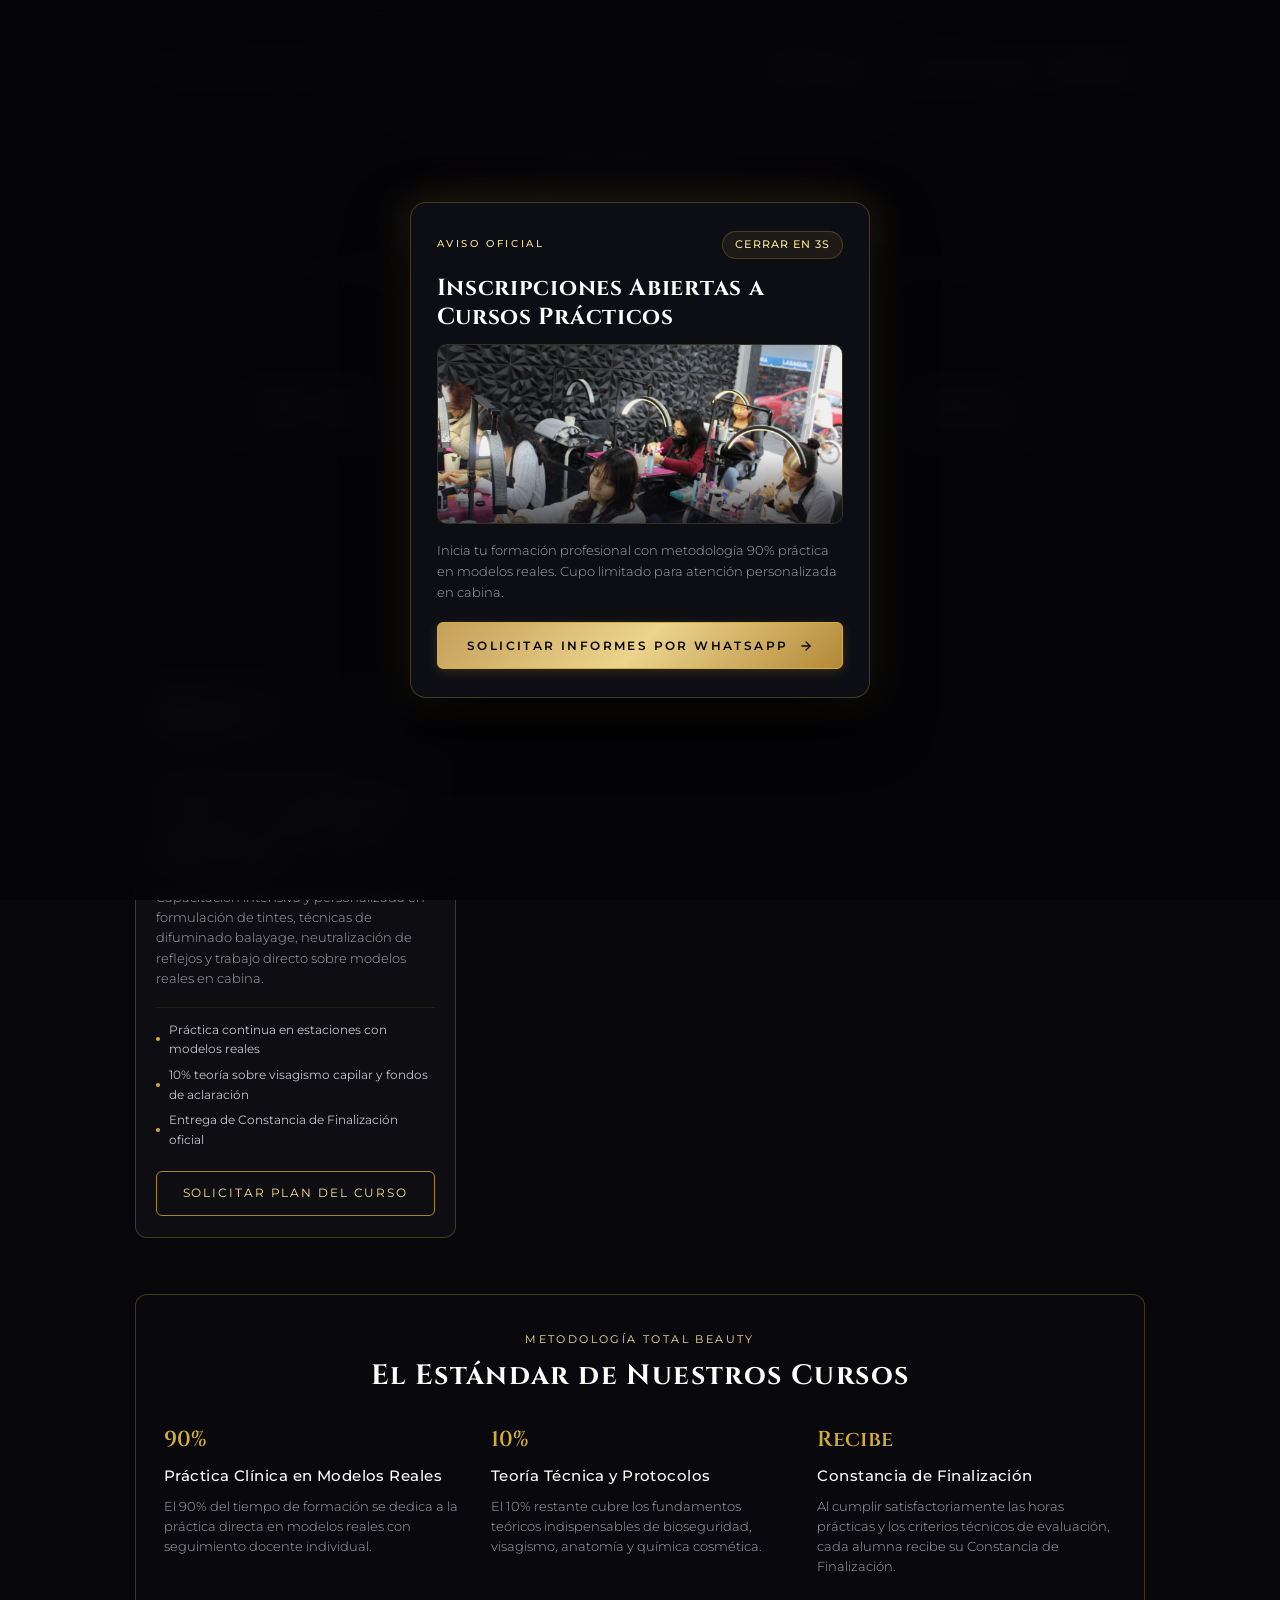
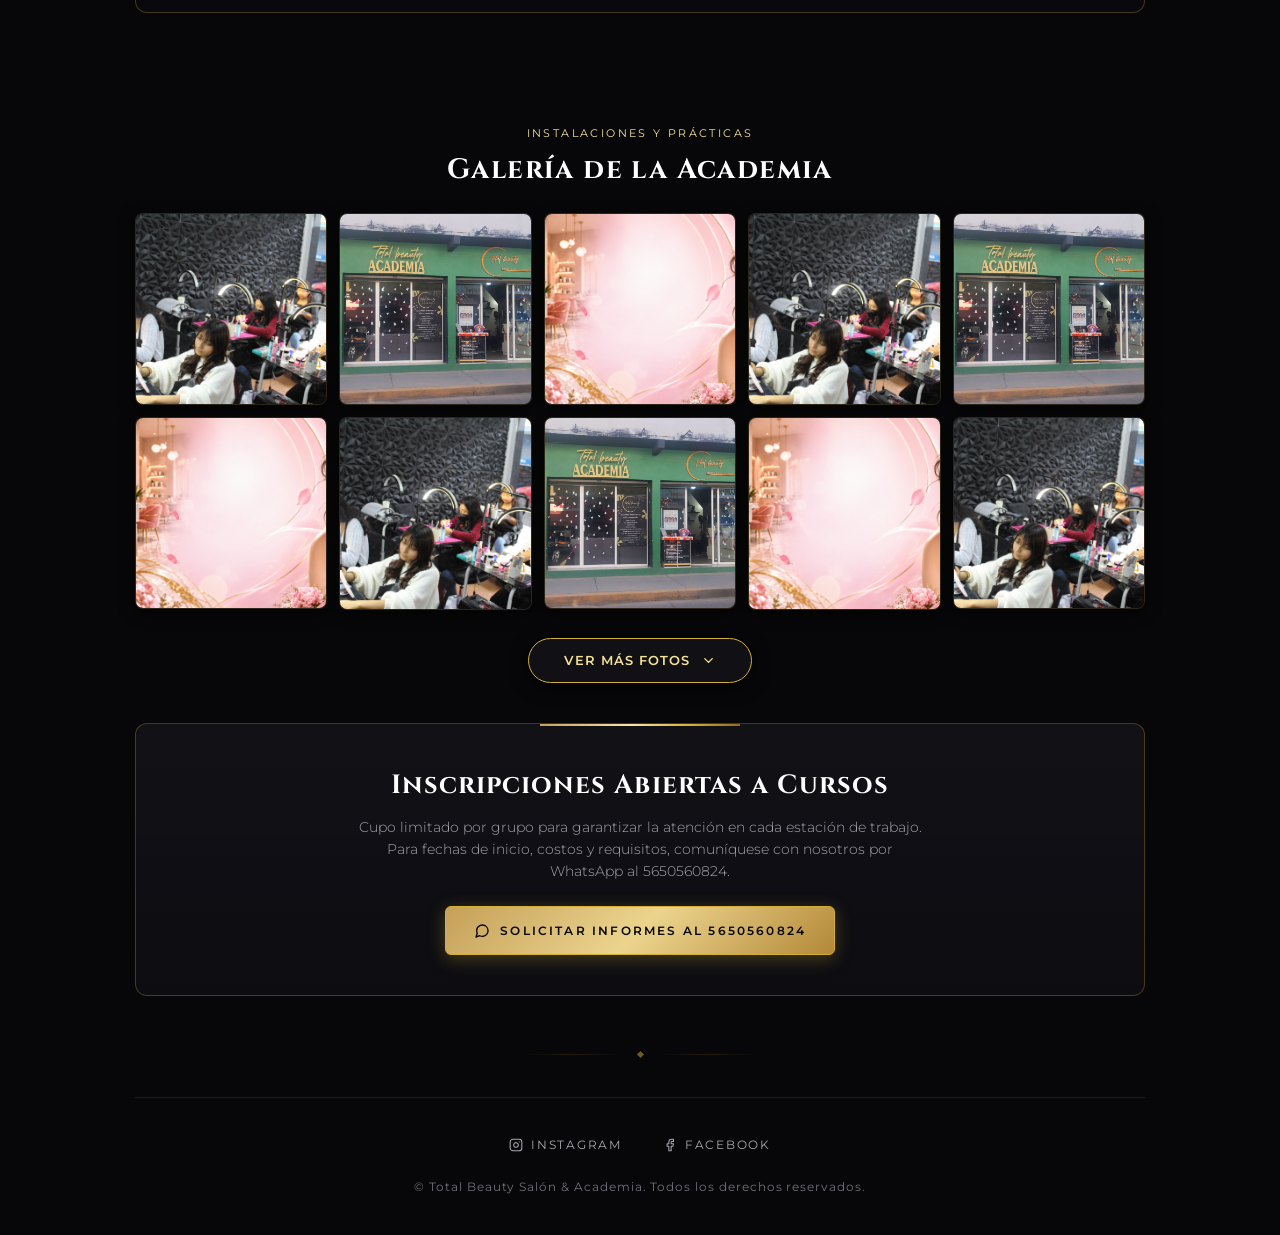
==== commit b7ad927e: "Galeria estilo movil de puras imagenes con visor lightbox, limite inicial de 10 fotos y soporte para" ====
--- a/academia.html
+++ b/academia.html
@@ -201,52 +201,26 @@
       </div>
     </section>
 
-    <!-- Galería de la Academia -->
-    <section class="academy-gallery-section" aria-label="Galería de la Academia">
-      <div class="section-header" style="margin-bottom: 1rem;">
-        <span class="section-tag">Instalaciones y Práctica Real</span>
+    <!-- Galería de la Academia (Estilo Galería de Teléfono / Puras Imágenes) -->
+    <section class="academy-gallery-section" id="academyGallerySection" aria-label="Galería de la Academia">
+      <div class="section-header" style="margin-bottom: 1.25rem;">
+        <span class="section-tag">Instalaciones y Prácticas</span>
         <h2 class="section-title">Galería de la Academia</h2>
       </div>
 
-      <div class="gallery-grid">
-        <article class="gallery-card">
-          <div class="gallery-image-wrapper">
-            <span class="gallery-badge">Cabina Principal</span>
-            <img src="assets/images/academia.jpg" alt="Aula de capacitación práctica de Total Beauty Academia" class="gallery-image" loading="lazy">
-          </div>
-          <div class="gallery-caption">
-            <h3 class="gallery-caption-title">Cabina de Capacitación</h3>
-            <p class="gallery-caption-desc">
-              Espacio profesional equipado con herramientas de alta gama para la formación práctica en colorimetría, visagismo y técnicas modernas.
-            </p>
-          </div>
-        </article>
-
-        <article class="gallery-card">
-          <div class="gallery-image-wrapper">
-            <span class="gallery-badge">Práctica Clínica</span>
-            <img src="assets/images/salon.jpg" alt="Estaciones de trabajo y práctica en modelos reales" class="gallery-image" loading="lazy">
-          </div>
-          <div class="gallery-caption">
-            <h3 class="gallery-caption-title">Estaciones de Salón Real</h3>
-            <p class="gallery-caption-desc">
-              Entorno auténtico de salón donde las alumnas aplican el 90% de práctica directamente sobre modelos reales bajo supervisión.
-            </p>
-          </div>
-        </article>
-
-        <article class="gallery-card">
-          <div class="gallery-image-wrapper">
-            <span class="gallery-badge">Técnica Profesional</span>
-            <img src="assets/images/practica.png" alt="Herramientas y protocolos de Total Beauty Academia" class="gallery-image" loading="lazy">
-          </div>
-          <div class="gallery-caption">
-            <h3 class="gallery-caption-title">Protocolos &amp; Bioseguridad</h3>
-            <p class="gallery-caption-desc">
-              Enseñanza rigurosa en esterilización, formulación de químicos y diagnóstico personalizado previo a cualquier servicio.
-            </p>
-          </div>
-        </article>
+      <!-- Cuadrícula Fotográfica Estilo Teléfono (Puras Imágenes) -->
+      <div class="phone-gallery-grid" id="phoneGalleryGrid">
+        <!-- Renderizado dinámicamente desde fotosacademia -->
+      </div>
+
+      <!-- Botón Ver Más Fotos (Abre todas las imágenes) -->
+      <div class="gallery-action-wrap" id="galleryActionWrap" style="display: none;">
+        <button type="button" class="btn-gallery-more" id="btnGalleryMore" onclick="showAllGalleryPhotos()" aria-label="Ver todas las fotos de la galería">
+          <span>Ver Más Fotos</span>
+          <svg class="btn-icon-arrow" xmlns="http://www.w3.org/2000/svg" viewBox="0 0 24 24" fill="none" stroke="currentColor" stroke-width="2.2" stroke-linecap="round" stroke-linejoin="round">
+            <polyline points="6 9 12 15 18 9"></polyline>
+          </svg>
+        </button>
       </div>
     </section>
 
@@ -397,6 +371,37 @@
     </div>
   </div>
 
+  <!-- Visor de Fotografía en Pantalla Completa (Lightbox de Galería Móvil) -->
+  <div id="photoLightboxModal" class="photo-lightbox-modal" style="display: none;" role="dialog" aria-modal="true" aria-label="Visor de imagen de galería">
+    <div class="lightbox-header">
+      <span id="lightboxCounter" class="lightbox-counter">1 / 1</span>
+      <button type="button" class="lightbox-close-btn" onclick="closePhotoLightbox()" aria-label="Cerrar visor">
+        <svg xmlns="http://www.w3.org/2000/svg" width="18" height="18" viewBox="0 0 24 24" fill="none" stroke="currentColor" stroke-width="2.2" stroke-linecap="round" stroke-linejoin="round">
+          <line x1="18" y1="6" x2="6" y2="18"></line>
+          <line x1="6" y1="6" x2="18" y2="18"></line>
+        </svg>
+      </button>
+    </div>
+
+    <div class="lightbox-body">
+      <button type="button" class="lightbox-nav-btn prev" onclick="navigatePhotoLightbox(-1)" aria-label="Foto anterior">
+        <svg xmlns="http://www.w3.org/2000/svg" width="22" height="22" viewBox="0 0 24 24" fill="none" stroke="currentColor" stroke-width="2.2" stroke-linecap="round" stroke-linejoin="round">
+          <polyline points="15 18 9 12 15 6"></polyline>
+        </svg>
+      </button>
+
+      <div class="lightbox-image-container" id="lightboxImageContainer">
+        <img id="lightboxLargeImg" src="" alt="Fotografía de Total Beauty Academia" class="lightbox-large-img">
+      </div>
+
+      <button type="button" class="lightbox-nav-btn next" onclick="navigatePhotoLightbox(1)" aria-label="Foto siguiente">
+        <svg xmlns="http://www.w3.org/2000/svg" width="22" height="22" viewBox="0 0 24 24" fill="none" stroke="currentColor" stroke-width="2.2" stroke-linecap="round" stroke-linejoin="round">
+          <polyline points="9 18 15 12 9 6"></polyline>
+        </svg>
+      </button>
+    </div>
+  </div>
+
   <!-- Scripts de Firebase e Interacción -->
   <script src="firebase-config.js"></script>
   <script src="script.js"></script>
--- a/styles.css
+++ b/styles.css
@@ -2734,113 +2734,238 @@
 }
 
 /* ==========================================================================
-   SECCIÓN DE GALERÍA DE ACADEMIA (TOTAL BEAUTY)
+   SECCIÓN DE GALERÍA DE ACADEMIA (ESTILO TELÉFONO - PURAS IMÁGENES)
    ========================================================================== */
 .academy-gallery-section {
   width: 100%;
-  margin-top: 4rem;
+  margin-top: 3.5rem;
   margin-bottom: 2.5rem;
   position: relative;
 }
 
-.gallery-grid {
+/* Cuadrícula Fotográfica Estilo Teléfono (Sin Textos) */
+.phone-gallery-grid {
   display: grid;
-  grid-template-columns: repeat(auto-fit, minmax(280px, 1fr));
-  gap: 1.5rem;
-  margin-top: 2rem;
-}
-
-.gallery-card {
+  grid-template-columns: repeat(3, 1fr);
+  gap: 10px;
+  width: 100%;
+}
+
+.phone-gallery-item {
   position: relative;
-  border-radius: 12px;
-  overflow: hidden;
-  background-color: var(--surface-card);
-  border: 1px solid var(--gold-border);
-  transition: var(--transition-smooth);
-  box-shadow: 0 10px 30px rgba(0, 0, 0, 0.6);
-  display: flex;
-  flex-direction: column;
-}
-
-.gallery-card:hover {
-  border-color: var(--gold-border-hover);
-  transform: translateY(-5px);
-  box-shadow: 0 16px 36px rgba(0, 0, 0, 0.8), 0 0 25px rgba(212, 175, 55, 0.18);
-}
-
-.gallery-image-wrapper {
-  position: relative;
-  width: 100%;
-  height: 240px;
+  aspect-ratio: 1 / 1;
+  border-radius: 8px;
   overflow: hidden;
   background-color: #0d0d12;
-}
-
-.gallery-image {
+  border: 1px solid rgba(212, 175, 55, 0.16);
+  cursor: pointer;
+  transition: transform 0.28s ease, border-color 0.28s ease, box-shadow 0.28s ease;
+  box-shadow: 0 4px 15px rgba(0, 0, 0, 0.6);
+}
+
+.phone-gallery-item:hover {
+  border-color: rgba(212, 175, 55, 0.85);
+  transform: scale(1.03);
+  box-shadow: 0 8px 24px rgba(0, 0, 0, 0.85), 0 0 15px rgba(212, 175, 55, 0.25);
+  z-index: 2;
+}
+
+.phone-gallery-img {
   width: 100%;
   height: 100%;
   object-fit: cover;
   object-position: center;
-  transition: transform 0.6s cubic-bezier(0.16, 1, 0.3, 1);
   display: block;
-}
-
-.gallery-card:hover .gallery-image {
-  transform: scale(1.06);
-}
-
-.gallery-badge {
-  position: absolute;
-  top: 1rem;
-  left: 1rem;
-  background: rgba(7, 7, 9, 0.85);
-  backdrop-filter: blur(8px);
-  -webkit-backdrop-filter: blur(8px);
+  pointer-events: none;
+  transition: transform 0.45s cubic-bezier(0.16, 1, 0.3, 1);
+}
+
+.phone-gallery-item:hover .phone-gallery-img {
+  transform: scale(1.08);
+}
+
+/* Estado oculto para fotos más allá de las primeras 10 */
+.phone-gallery-item.gallery-hidden {
+  display: none !important;
+}
+
+/* Botón Ver Más Fotos */
+.gallery-action-wrap {
+  display: flex;
+  justify-content: center;
+  align-items: center;
+  margin-top: 1.75rem;
+  width: 100%;
+}
+
+.btn-gallery-more {
+  background: #101015;
   border: 1px solid var(--gold-primary);
-  color: var(--gold-primary);
-  font-size: 0.68rem;
+  color: var(--gold-light);
+  padding: 0.85rem 2.2rem;
+  font-family: var(--font-sans);
+  font-size: 0.82rem;
   font-weight: 600;
   letter-spacing: 0.08em;
   text-transform: uppercase;
-  padding: 0.35rem 0.75rem;
-  border-radius: 20px;
-  z-index: 2;
-  box-shadow: 0 4px 12px rgba(0, 0, 0, 0.6);
-}
-
-.gallery-caption {
-  padding: 1.25rem 1.4rem;
+  border-radius: 30px;
+  cursor: pointer;
+  display: inline-flex;
+  align-items: center;
+  gap: 0.65rem;
+  box-shadow: 0 4px 18px rgba(0, 0, 0, 0.7);
+  transition: all 0.3s ease;
+}
+
+.btn-gallery-more:hover {
+  background: var(--gold-gradient);
+  color: #070709;
+  border-color: #f7e6a7;
+  transform: translateY(-2px);
+  box-shadow: 0 8px 25px rgba(212, 175, 55, 0.35);
+}
+
+.btn-gallery-more svg {
+  width: 15px;
+  height: 15px;
+  transition: transform 0.3s ease;
+}
+
+.btn-gallery-more:hover svg {
+  transform: translateY(2px);
+}
+
+/* ==========================================================================
+   VISOR DE IMAGEN EN PANTALLA COMPLETA (LIGHTBOX)
+   ========================================================================== */
+.photo-lightbox-modal {
+  position: fixed;
+  inset: 0;
+  background: rgba(5, 5, 8, 0.96);
+  backdrop-filter: blur(14px);
+  -webkit-backdrop-filter: blur(14px);
+  z-index: 999999;
   display: flex;
   flex-direction: column;
-  gap: 0.45rem;
-  background: linear-gradient(180deg, rgba(13, 13, 18, 0.95) 0%, rgba(7, 7, 9, 0.98) 100%);
-  border-top: 1px solid rgba(212, 175, 55, 0.12);
+  justify-content: space-between;
+  padding: 1.25rem 1.5rem;
+  box-sizing: border-box;
+}
+
+.lightbox-header {
+  display: flex;
+  justify-content: space-between;
+  align-items: center;
+  width: 100%;
+  z-index: 10;
+}
+
+.lightbox-counter {
+  font-family: var(--font-sans);
+  font-size: 0.82rem;
+  letter-spacing: 0.08em;
+  color: var(--gold-light);
+  font-weight: 500;
+}
+
+.lightbox-close-btn {
+  background: rgba(212, 175, 55, 0.08);
+  border: 1px solid rgba(212, 175, 55, 0.35);
+  color: var(--gold-primary);
+  width: 40px;
+  height: 40px;
+  border-radius: 50%;
+  display: flex;
+  align-items: center;
+  justify-content: center;
+  cursor: pointer;
+  transition: all 0.25s ease;
+}
+
+.lightbox-close-btn:hover {
+  background: rgba(212, 175, 55, 0.25);
+  border-color: #f7e6a7;
+  color: #ffffff;
+  transform: scale(1.06);
+}
+
+.lightbox-body {
   flex: 1;
-}
-
-.gallery-caption-title {
-  font-family: var(--font-serif);
-  font-size: 1.15rem;
-  color: #ffffff;
-  letter-spacing: 0.02em;
-}
-
-.gallery-caption-desc {
-  font-size: 0.82rem;
-  color: var(--text-muted);
-  line-height: 1.5;
-  font-weight: 300;
-}
-
-@media (max-width: 768px) {
-  .academy-gallery-section {
-    margin-top: 3rem;
-  }
-  .gallery-grid {
-    grid-template-columns: 1fr;
-    gap: 1.25rem;
-  }
-  .gallery-image-wrapper {
-    height: 210px;
-  }
-}
+  display: flex;
+  align-items: center;
+  justify-content: space-between;
+  width: 100%;
+  position: relative;
+  gap: 1rem;
+}
+
+.lightbox-image-container {
+  flex: 1;
+  display: flex;
+  align-items: center;
+  justify-content: center;
+  height: 100%;
+  max-height: calc(100vh - 120px);
+}
+
+.lightbox-large-img {
+  max-width: 90vw;
+  max-height: 80vh;
+  object-fit: contain;
+  border-radius: 8px;
+  box-shadow: 0 15px 45px rgba(0, 0, 0, 0.95), 0 0 30px rgba(212, 175, 55, 0.15);
+  border: 1px solid rgba(212, 175, 55, 0.2);
+  animation: fadeIn 0.25s ease forwards;
+}
+
+.lightbox-nav-btn {
+  background: rgba(212, 175, 55, 0.08);
+  border: 1px solid rgba(212, 175, 55, 0.35);
+  color: var(--gold-primary);
+  width: 48px;
+  height: 48px;
+  border-radius: 50%;
+  display: flex;
+  align-items: center;
+  justify-content: center;
+  cursor: pointer;
+  transition: all 0.25s ease;
+  z-index: 10;
+  flex-shrink: 0;
+}
+
+.lightbox-nav-btn:hover {
+  background: rgba(212, 175, 55, 0.25);
+  border-color: #f7e6a7;
+  color: #ffffff;
+  transform: scale(1.06);
+}
+
+/* Adaptación Responsiva para Teléfonos */
+@media (min-width: 992px) {
+  .phone-gallery-grid {
+    grid-template-columns: repeat(5, 1fr);
+    gap: 12px;
+  }
+}
+
+@media (min-width: 600px) and (max-width: 991px) {
+  .phone-gallery-grid {
+    grid-template-columns: repeat(4, 1fr);
+    gap: 10px;
+  }
+}
+
+@media (max-width: 420px) {
+  .phone-gallery-grid {
+    grid-template-columns: repeat(2, 1fr);
+    gap: 8px;
+  }
+  .photo-lightbox-modal {
+    padding: 1rem 0.75rem;
+  }
+  .lightbox-nav-btn {
+    width: 38px;
+    height: 38px;
+  }
+}
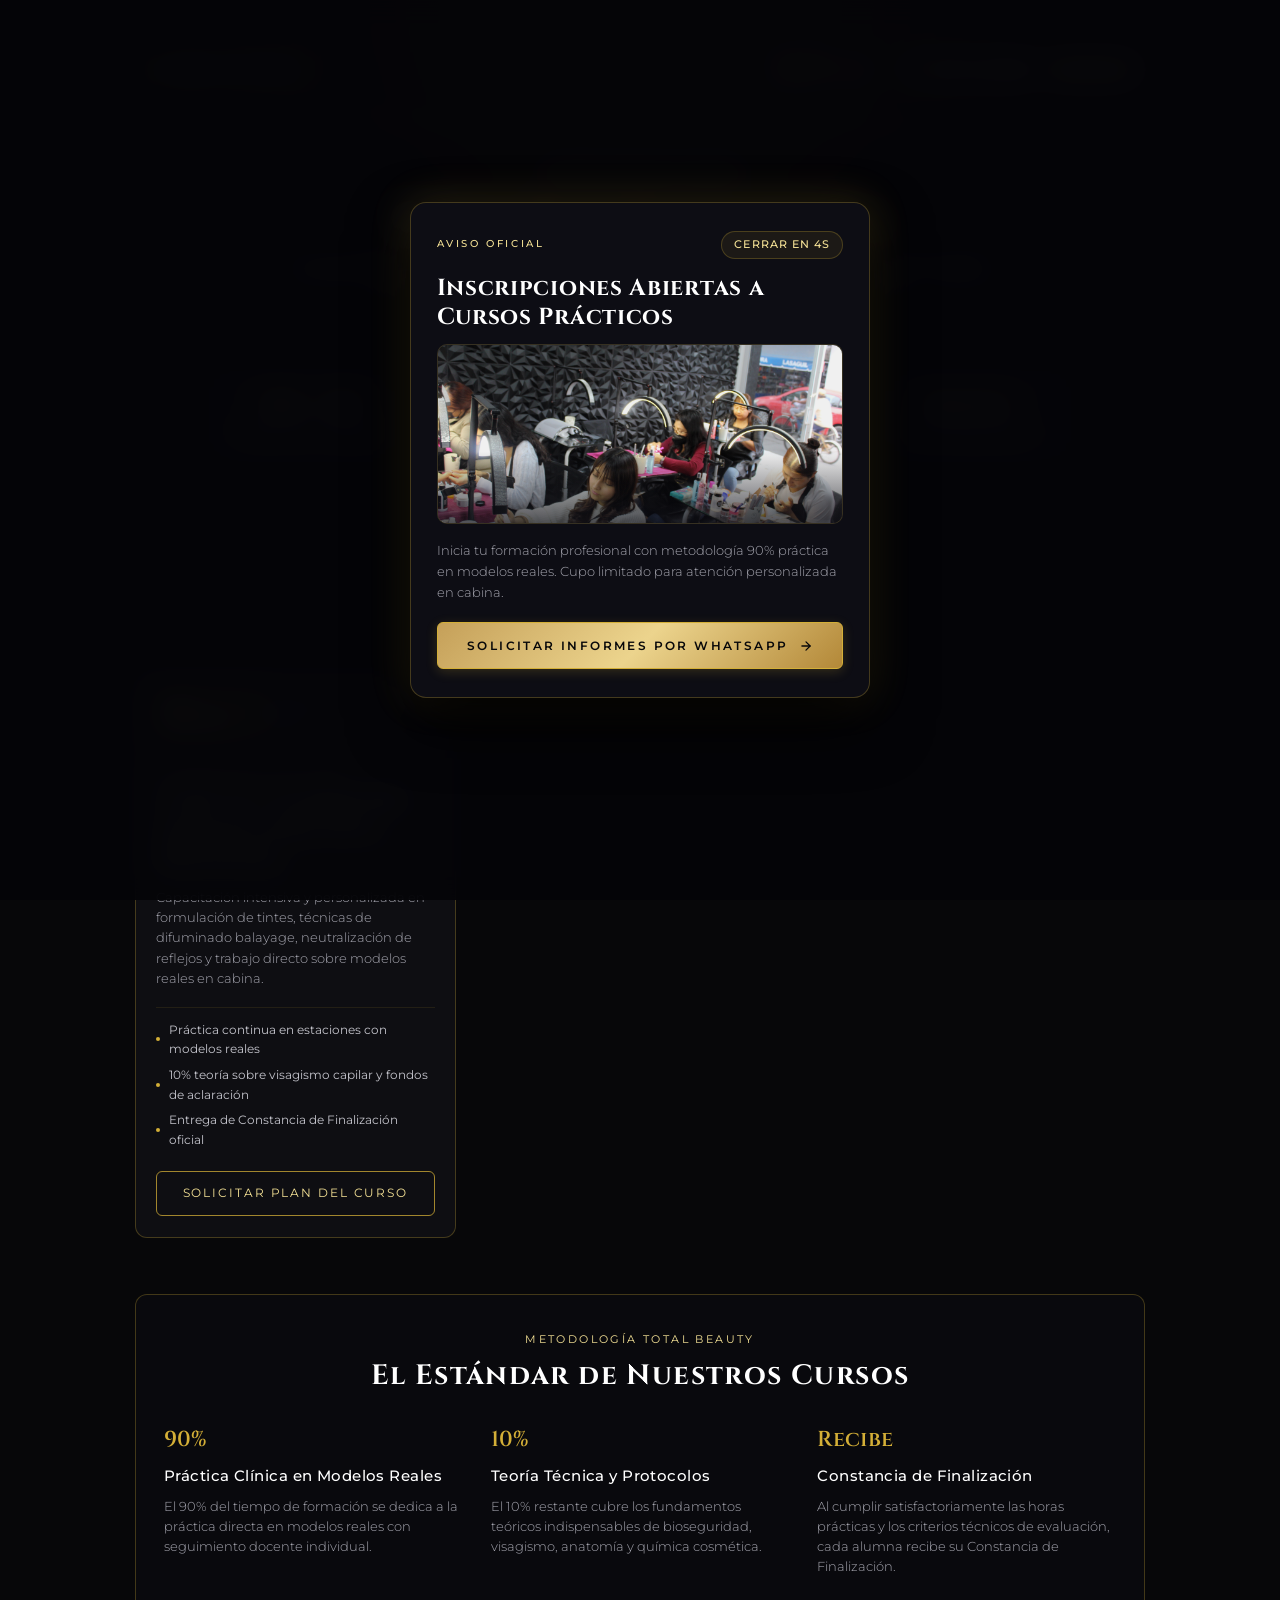
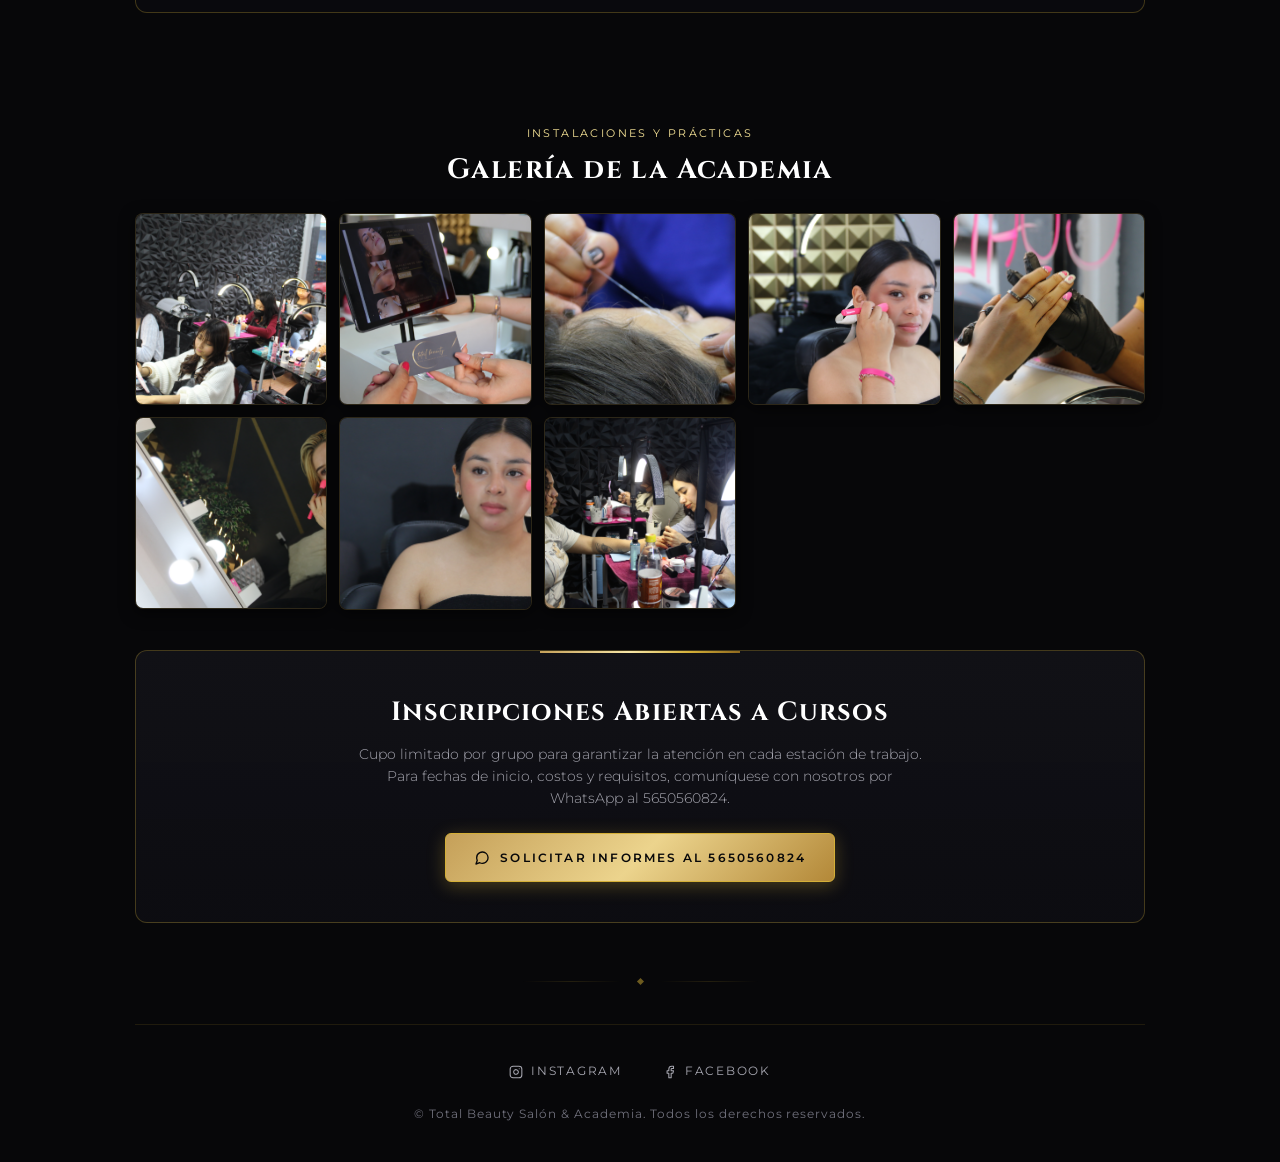
==== commit b80a4cd8: "Soporte de carga inmediata de todas las imagenes de fotosacademia sin restricciones de CORS ni BOM" ====
--- a/academia.html
+++ b/academia.html
@@ -402,6 +402,8 @@
     </div>
   </div>
 
+  <!-- Catálogo Dinámico de Fotos de la Academia -->
+  <script src="fotosacademia/galeria.js"></script>
   <!-- Scripts de Firebase e Interacción -->
   <script src="firebase-config.js"></script>
   <script src="script.js"></script>
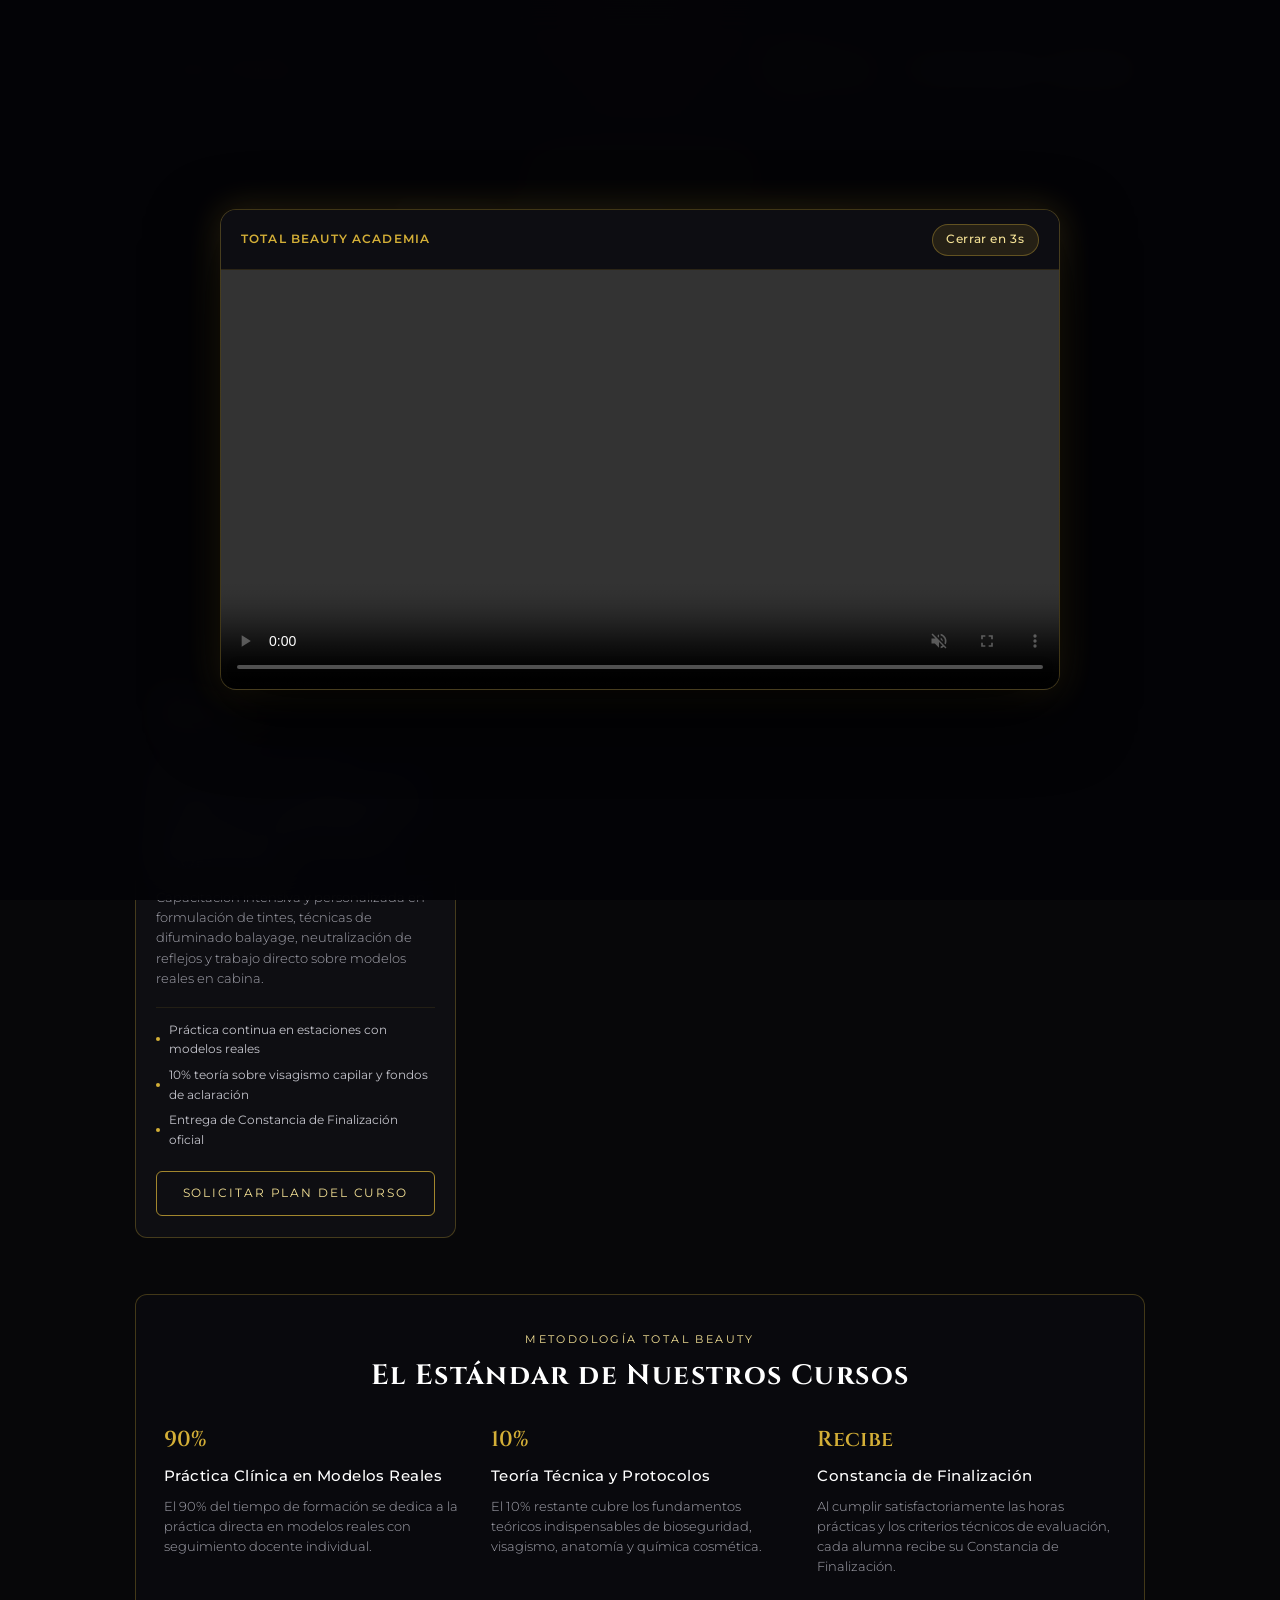
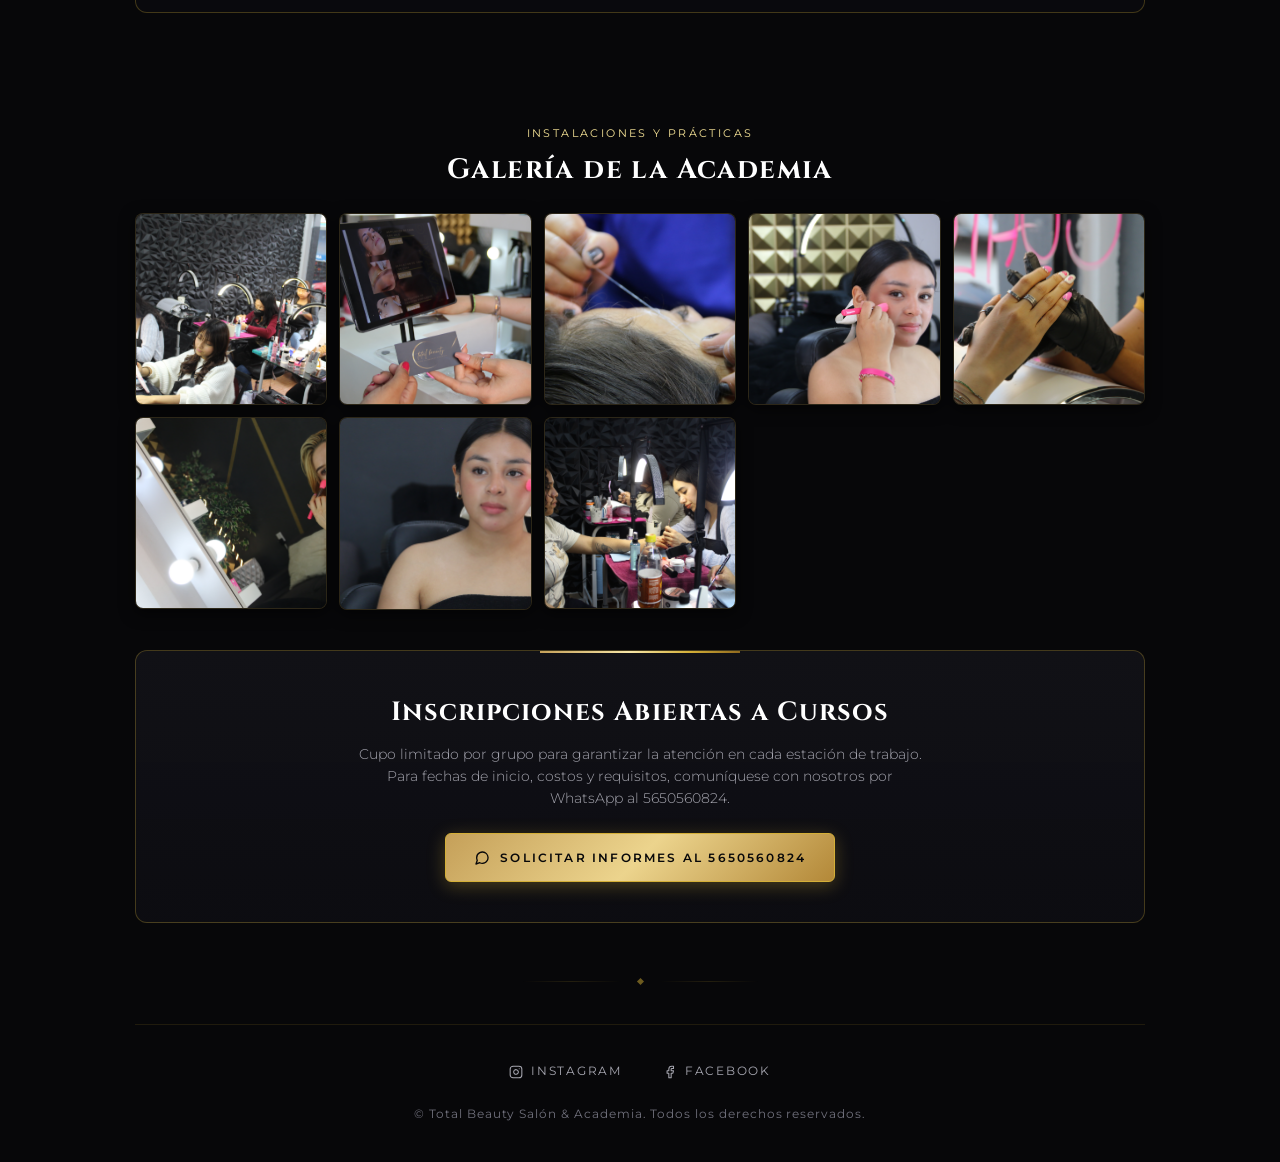
==== commit 1675097b: "Anuncio de video presentacion en academia con cierre automatico tras 5 segundos" ====
--- a/academia.html
+++ b/academia.html
@@ -21,17 +21,17 @@
   <link rel="stylesheet" href="styles.css">
 </head>
 <body>
-  <!-- Anuncio Intersticial al Entrar (Cierre tras 5 Segundos) -->
-  <div id="interstitialOverlay" class="interstitial-overlay" style="display: none;" role="dialog" aria-modal="true" aria-labelledby="interstitialTitle">
-    <div class="interstitial-card">
+  <!-- Anuncio de Video Exclusivo de Academia (assets/presentacion.mp4) -->
+  <div id="academyVideoModal" class="academy-video-overlay" style="display: none;" role="dialog" aria-modal="true" aria-label="Video de Presentación de Total Beauty Academia">
+    <div class="academy-video-card">
       
-      <!-- Barra Superior: Temporizador de 5 Segundos y Botón Cerrar -->
-      <div class="interstitial-timer-wrap">
-        <span class="interstitial-tag">Aviso Oficial</span>
-        <div id="interstitialTimerWrap">
-          <span id="interstitialCountdownText" class="interstitial-countdown">Cerrar en 5s</span>
-          <button type="button" id="interstitialCloseBtn" class="interstitial-close-btn" onclick="closeInterstitial()" aria-label="Cerrar anuncio" style="display: none;">
-            <svg xmlns="http://www.w3.org/2000/svg" width="13" height="13" viewBox="0 0 24 24" fill="none" stroke="currentColor" stroke-width="2" stroke-linecap="round" stroke-linejoin="round">
+      <!-- Barra Superior: Indicador, Temporizador de 5s y Botón Cerrar -->
+      <div class="video-top-bar">
+        <span class="video-brand-tag">Total Beauty Academia</span>
+        <div class="video-timer-actions">
+          <span id="videoCountdownText" class="video-countdown-badge">Cerrar en 5s</span>
+          <button type="button" id="videoCloseBtn" class="video-close-btn" onclick="closeAcademyVideoModal()" aria-label="Cerrar video" style="display: none;">
+            <svg xmlns="http://www.w3.org/2000/svg" width="13" height="13" viewBox="0 0 24 24" fill="none" stroke="currentColor" stroke-width="2.2" stroke-linecap="round" stroke-linejoin="round">
               <line x1="18" y1="6" x2="6" y2="18"></line>
               <line x1="6" y1="6" x2="18" y2="18"></line>
             </svg>
@@ -40,33 +40,19 @@
         </div>
       </div>
 
-      <!-- Título del Anuncio -->
-      <h2 id="interstitialTitle" class="interstitial-title">Inscripciones Abiertas a Cursos Prácticos</h2>
-
-      <!-- Imagen del Anuncio -->
-      <div class="interstitial-image-wrap">
-        <img 
-          id="interstitialImg" 
-          src="assets/images/academia.jpg" 
-          alt="Anuncio Total Beauty" 
-          class="interstitial-img"
-          onerror="this.onerror=null; this.src='assets/images/salon.jpg';"
+      <!-- Contenedor del Reproductor de Video con Fondo Elegante -->
+      <div class="video-player-frame">
+        <video 
+          id="academyPresentationVideo"
+          class="academy-presentation-video"
+          src="assets/presentacion.mp4"
+          playsinline
+          controls
+          preload="auto"
         >
-        <div class="interstitial-img-overlay"></div>
-      </div>
-
-      <!-- Texto y Botón de Acción -->
-      <p id="interstitialText" class="interstitial-text">
-        Inicia tu formación profesional con metodología 90% práctica en modelos reales. Cupo limitado para atención personalizada en cabina.
-      </p>
-
-      <a id="interstitialBtn" href="https://api.whatsapp.com/send?phone=525650560824&text=Hola%20Total%20Beauty%20Academia,%20deseo%20solicitar%20informes%20sobre%20las%20inscripciones%20a%20los%20cursos." target="_blank" rel="noopener noreferrer" class="btn-action btn-salon interstitial-action-btn">
-        <span id="interstitialBtnText">Solicitar Informes por WhatsApp</span>
-        <svg class="btn-icon-arrow" xmlns="http://www.w3.org/2000/svg" viewBox="0 0 24 24" fill="none" stroke="currentColor" stroke-width="2.2" stroke-linecap="round" stroke-linejoin="round">
-          <line x1="5" y1="12" x2="19" y2="12"></line>
-          <polyline points="12 5 19 12 12 19"></polyline>
-        </svg>
-      </a>
+          Su navegador no soporta reproducción de video HTML5.
+        </video>
+      </div>
 
     </div>
   </div>
--- a/styles.css
+++ b/styles.css
@@ -264,6 +264,153 @@
 }
 
 /* ==========================================================================
+   ANUNCIO DE VIDEO INTERSTICIAL EXCLUSIVO DE ACADEMIA (PRESENTACIÓN.MP4)
+   ========================================================================== */
+.academy-video-overlay {
+  position: fixed;
+  inset: 0;
+  background: rgba(4, 4, 7, 0.95);
+  backdrop-filter: blur(16px);
+  -webkit-backdrop-filter: blur(16px);
+  z-index: 999999;
+  display: flex;
+  align-items: center;
+  justify-content: center;
+  padding: 1.25rem;
+  opacity: 0;
+  transition: opacity 0.35s ease;
+  pointer-events: none;
+}
+
+.academy-video-overlay.active {
+  opacity: 1;
+  pointer-events: auto;
+}
+
+.academy-video-card {
+  position: relative;
+  width: 100%;
+  max-width: 840px;
+  background: linear-gradient(180deg, #111116 0%, #07070a 100%);
+  border: 1px solid var(--gold-border);
+  border-radius: 16px;
+  box-shadow: 0 25px 70px rgba(0, 0, 0, 0.95), 0 0 35px rgba(212, 175, 55, 0.22);
+  overflow: hidden;
+  display: flex;
+  flex-direction: column;
+  animation: zoomIn 0.35s cubic-bezier(0.16, 1, 0.3, 1) forwards;
+}
+
+.video-top-bar {
+  display: flex;
+  align-items: center;
+  justify-content: space-between;
+  padding: 0.85rem 1.25rem;
+  border-bottom: 1px solid rgba(212, 175, 55, 0.15);
+  background: rgba(13, 13, 18, 0.95);
+  z-index: 10;
+}
+
+.video-brand-tag {
+  font-family: var(--font-sans);
+  font-size: 0.72rem;
+  font-weight: 600;
+  text-transform: uppercase;
+  letter-spacing: 0.1em;
+  color: var(--gold-primary);
+}
+
+.video-timer-actions {
+  display: flex;
+  align-items: center;
+  gap: 0.65rem;
+}
+
+.video-countdown-badge {
+  font-size: 0.74rem;
+  letter-spacing: 0.05em;
+  color: var(--gold-light);
+  background: rgba(212, 175, 55, 0.12);
+  border: 1px solid rgba(212, 175, 55, 0.35);
+  padding: 0.35rem 0.85rem;
+  border-radius: 20px;
+  font-weight: 500;
+}
+
+.video-close-btn {
+  background: rgba(212, 175, 55, 0.15);
+  border: 1px solid var(--gold-primary);
+  color: #ffffff;
+  padding: 0.35rem 0.95rem;
+  border-radius: 20px;
+  font-family: var(--font-sans);
+  font-size: 0.74rem;
+  font-weight: 600;
+  letter-spacing: 0.05em;
+  cursor: pointer;
+  display: inline-flex;
+  align-items: center;
+  gap: 0.45rem;
+  transition: all 0.25s ease;
+  box-shadow: 0 0 12px rgba(212, 175, 55, 0.25);
+}
+
+.video-close-btn:hover {
+  background: var(--gold-primary);
+  color: #070709;
+  transform: scale(1.04);
+}
+
+.video-close-btn svg {
+  width: 13px;
+  height: 13px;
+}
+
+.video-player-frame {
+  position: relative;
+  width: 100%;
+  background: #000000;
+  display: flex;
+  align-items: center;
+  justify-content: center;
+  overflow: hidden;
+}
+
+.academy-presentation-video {
+  width: 100%;
+  max-height: 72vh;
+  height: auto;
+  display: block;
+  object-fit: contain;
+  background: #000000;
+  outline: none;
+}
+
+@media (max-width: 768px) {
+  .academy-video-overlay {
+    padding: 0.75rem;
+  }
+  .academy-video-card {
+    max-width: 96vw;
+    border-radius: 12px;
+  }
+  .academy-presentation-video {
+    max-height: 65vh;
+  }
+}
+
+@keyframes zoomIn {
+  from {
+    opacity: 0;
+    transform: scale(0.95);
+  }
+  to {
+    opacity: 1;
+    transform: scale(1);
+  }
+}
+
+/* ==========================================================================
    ESTRUCTURA PRINCIPAL Y ENCABEZADOS
    ========================================================================== */
 .site-wrapper {
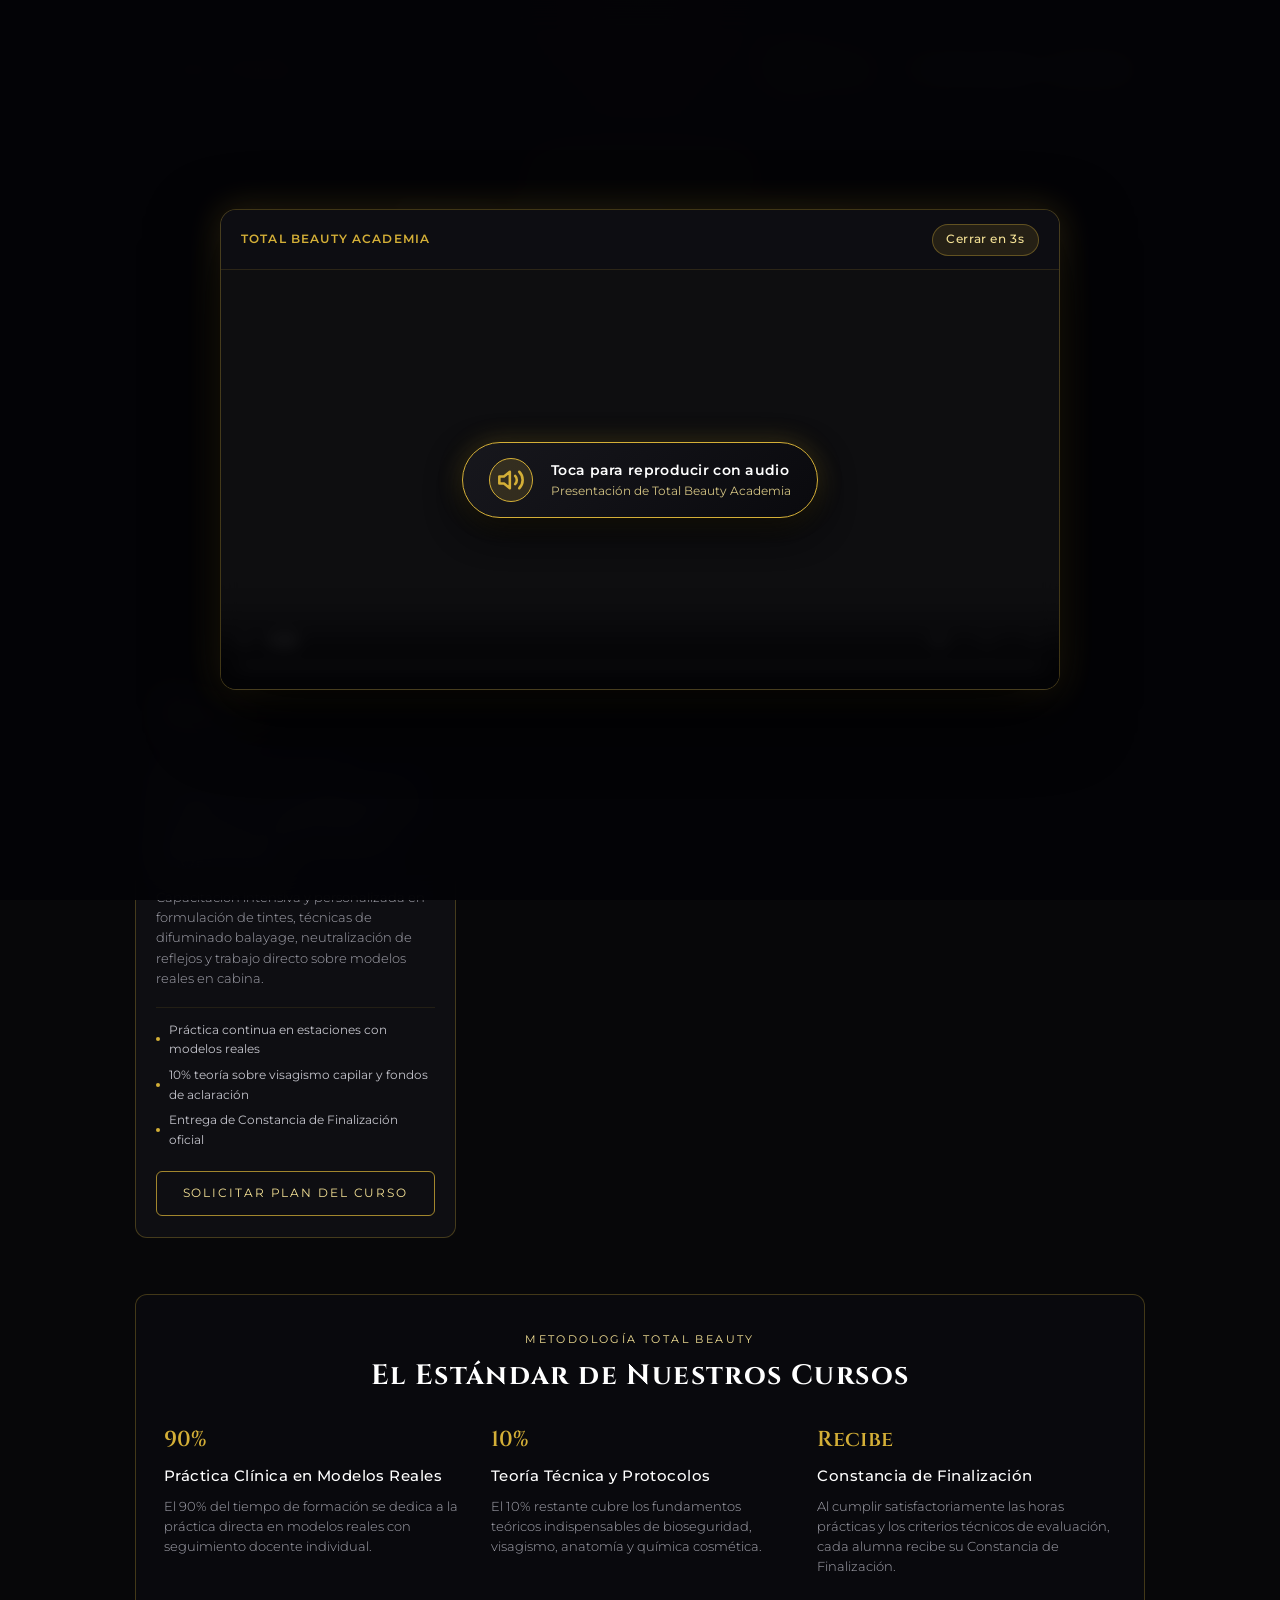
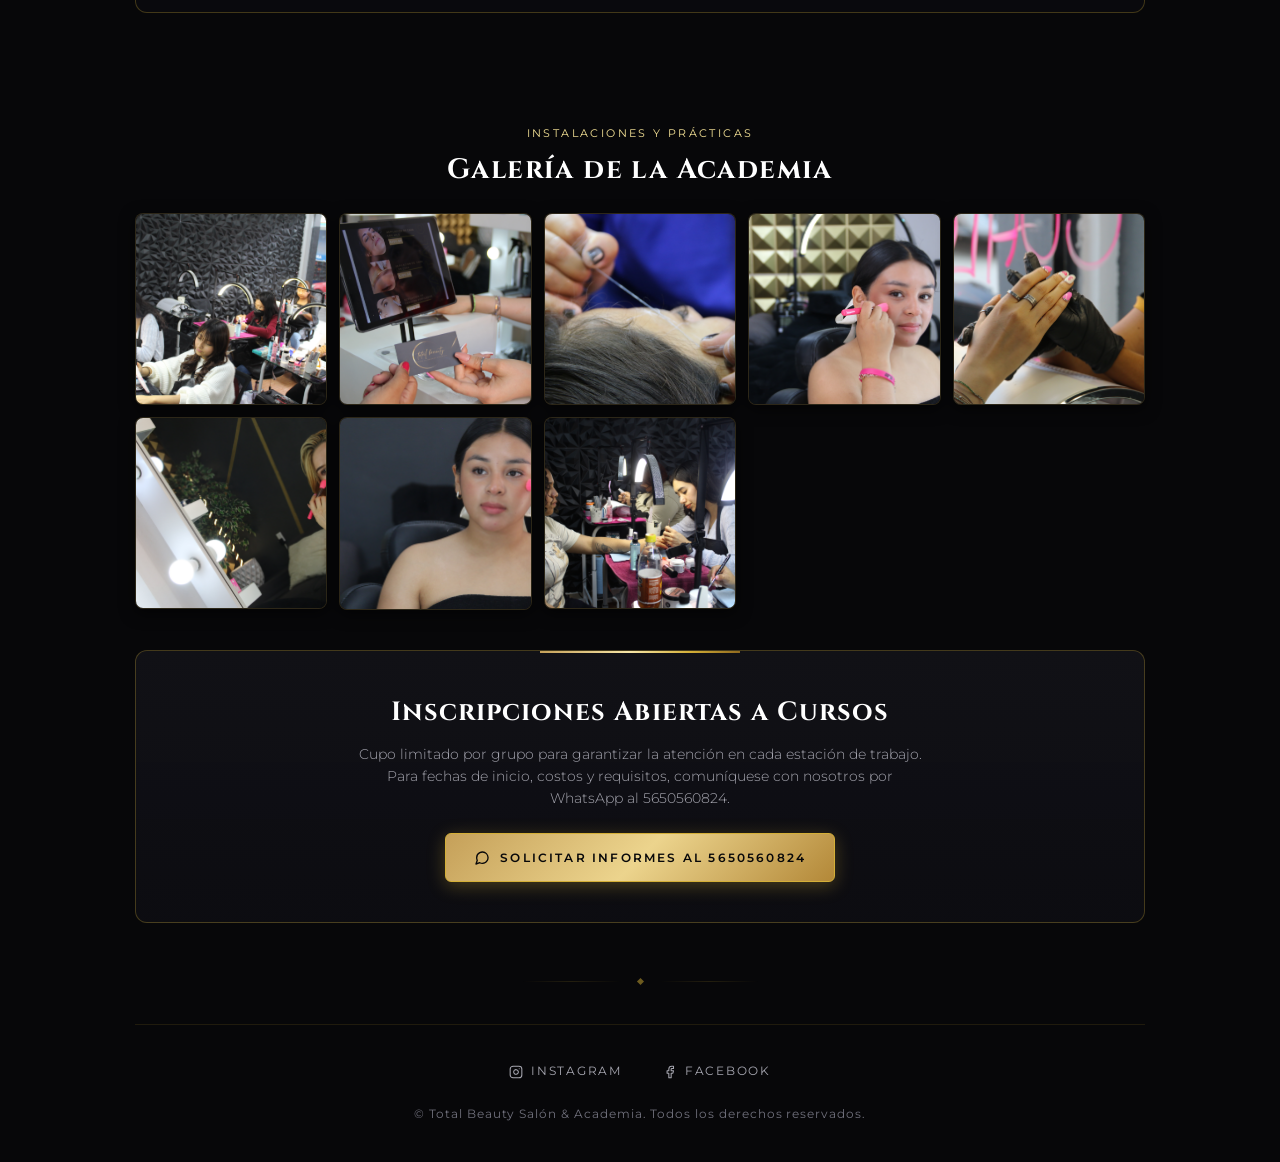
==== commit 3888cd2e: "Reproduccion de video con audio condicional y limite de frecuencia de 1 hora para anuncios" ====
--- a/academia.html
+++ b/academia.html
@@ -52,6 +52,22 @@
         >
           Su navegador no soporta reproducción de video HTML5.
         </video>
+
+        <!-- Capa de Activación de Audio (si el navegador bloquea sonido automático sin interacción) -->
+        <div id="videoAudioPromptOverlay" class="video-audio-prompt-overlay" style="display: none;" onclick="startAcademyVideoWithAudio()">
+          <div class="video-audio-prompt-box">
+            <div class="video-audio-prompt-icon">
+              <svg xmlns="http://www.w3.org/2000/svg" width="28" height="28" viewBox="0 0 24 24" fill="none" stroke="currentColor" stroke-width="2.2" stroke-linecap="round" stroke-linejoin="round">
+                <polygon points="11 5 6 9 2 9 2 15 6 15 11 19 11 5"></polygon>
+                <path d="M19.07 4.93a10 10 0 0 1 0 14.14M15.54 8.46a5 5 0 0 1 0 7.07"></path>
+              </svg>
+            </div>
+            <div class="video-audio-prompt-info">
+              <span class="video-audio-prompt-title">Toca para reproducir con audio</span>
+              <span class="video-audio-prompt-subtitle">Presentación de Total Beauty Academia</span>
+            </div>
+          </div>
+        </div>
       </div>
 
     </div>
--- a/styles.css
+++ b/styles.css
@@ -386,6 +386,86 @@
   outline: none;
 }
 
+/* Capa de Activación Táctil para Audio */
+.video-audio-prompt-overlay {
+  position: absolute;
+  inset: 0;
+  background: rgba(4, 4, 7, 0.78);
+  backdrop-filter: blur(8px);
+  -webkit-backdrop-filter: blur(8px);
+  display: flex;
+  align-items: center;
+  justify-content: center;
+  padding: 1.25rem;
+  z-index: 20;
+  cursor: pointer;
+  transition: opacity 0.3s ease;
+}
+
+.video-audio-prompt-box {
+  display: flex;
+  align-items: center;
+  gap: 1.15rem;
+  background: linear-gradient(135deg, rgba(24, 24, 30, 0.96) 0%, rgba(10, 10, 14, 0.98) 100%);
+  border: 1px solid var(--gold-primary);
+  box-shadow: 0 12px 35px rgba(0, 0, 0, 0.85), 0 0 25px rgba(212, 175, 55, 0.28);
+  padding: 0.95rem 1.6rem;
+  border-radius: 40px;
+  color: #ffffff;
+  transition: all 0.25s ease;
+  animation: pulseGoldGlow 2.4s infinite ease-in-out;
+  user-select: none;
+}
+
+.video-audio-prompt-box:hover {
+  transform: scale(1.03);
+  border-color: var(--gold-light);
+  box-shadow: 0 14px 40px rgba(0, 0, 0, 0.9), 0 0 35px rgba(212, 175, 55, 0.45);
+}
+
+.video-audio-prompt-icon {
+  width: 44px;
+  height: 44px;
+  border-radius: 50%;
+  background: rgba(212, 175, 55, 0.16);
+  border: 1px solid var(--gold-primary);
+  display: flex;
+  align-items: center;
+  justify-content: center;
+  color: var(--gold-primary);
+  flex-shrink: 0;
+}
+
+.video-audio-prompt-info {
+  display: flex;
+  flex-direction: column;
+  text-align: left;
+}
+
+.video-audio-prompt-title {
+  font-family: var(--font-sans);
+  font-size: 0.9rem;
+  font-weight: 600;
+  color: #ffffff;
+  letter-spacing: 0.02em;
+}
+
+.video-audio-prompt-subtitle {
+  font-family: var(--font-sans);
+  font-size: 0.72rem;
+  color: var(--gold-light);
+  opacity: 0.85;
+}
+
+@keyframes pulseGoldGlow {
+  0%, 100% {
+    box-shadow: 0 12px 35px rgba(0, 0, 0, 0.85), 0 0 20px rgba(212, 175, 55, 0.22);
+  }
+  50% {
+    box-shadow: 0 12px 35px rgba(0, 0, 0, 0.85), 0 0 32px rgba(212, 175, 55, 0.45);
+  }
+}
+
 @media (max-width: 768px) {
   .academy-video-overlay {
     padding: 0.75rem;
@@ -396,6 +476,21 @@
   }
   .academy-presentation-video {
     max-height: 65vh;
+  }
+  .video-audio-prompt-box {
+    padding: 0.8rem 1.15rem;
+    gap: 0.85rem;
+    border-radius: 20px;
+  }
+  .video-audio-prompt-icon {
+    width: 38px;
+    height: 38px;
+  }
+  .video-audio-prompt-title {
+    font-size: 0.82rem;
+  }
+  .video-audio-prompt-subtitle {
+    font-size: 0.68rem;
   }
 }
 
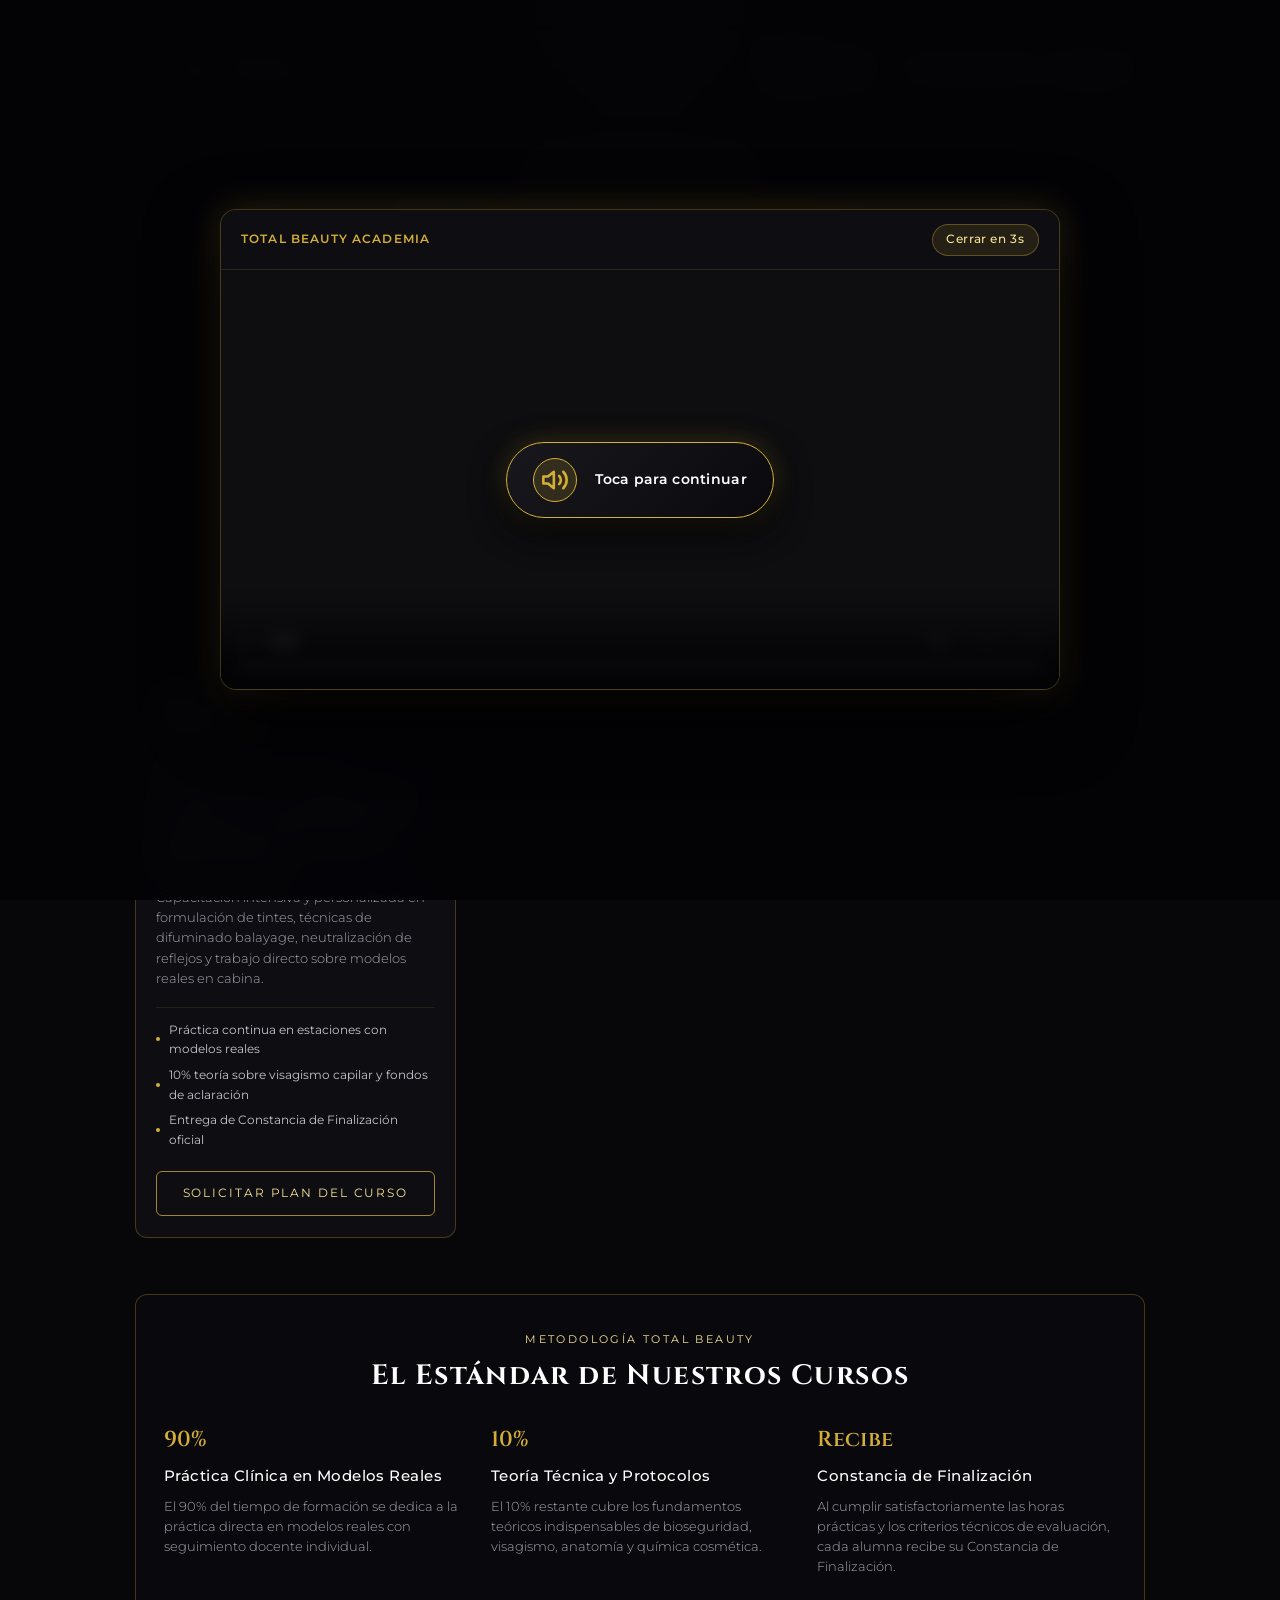
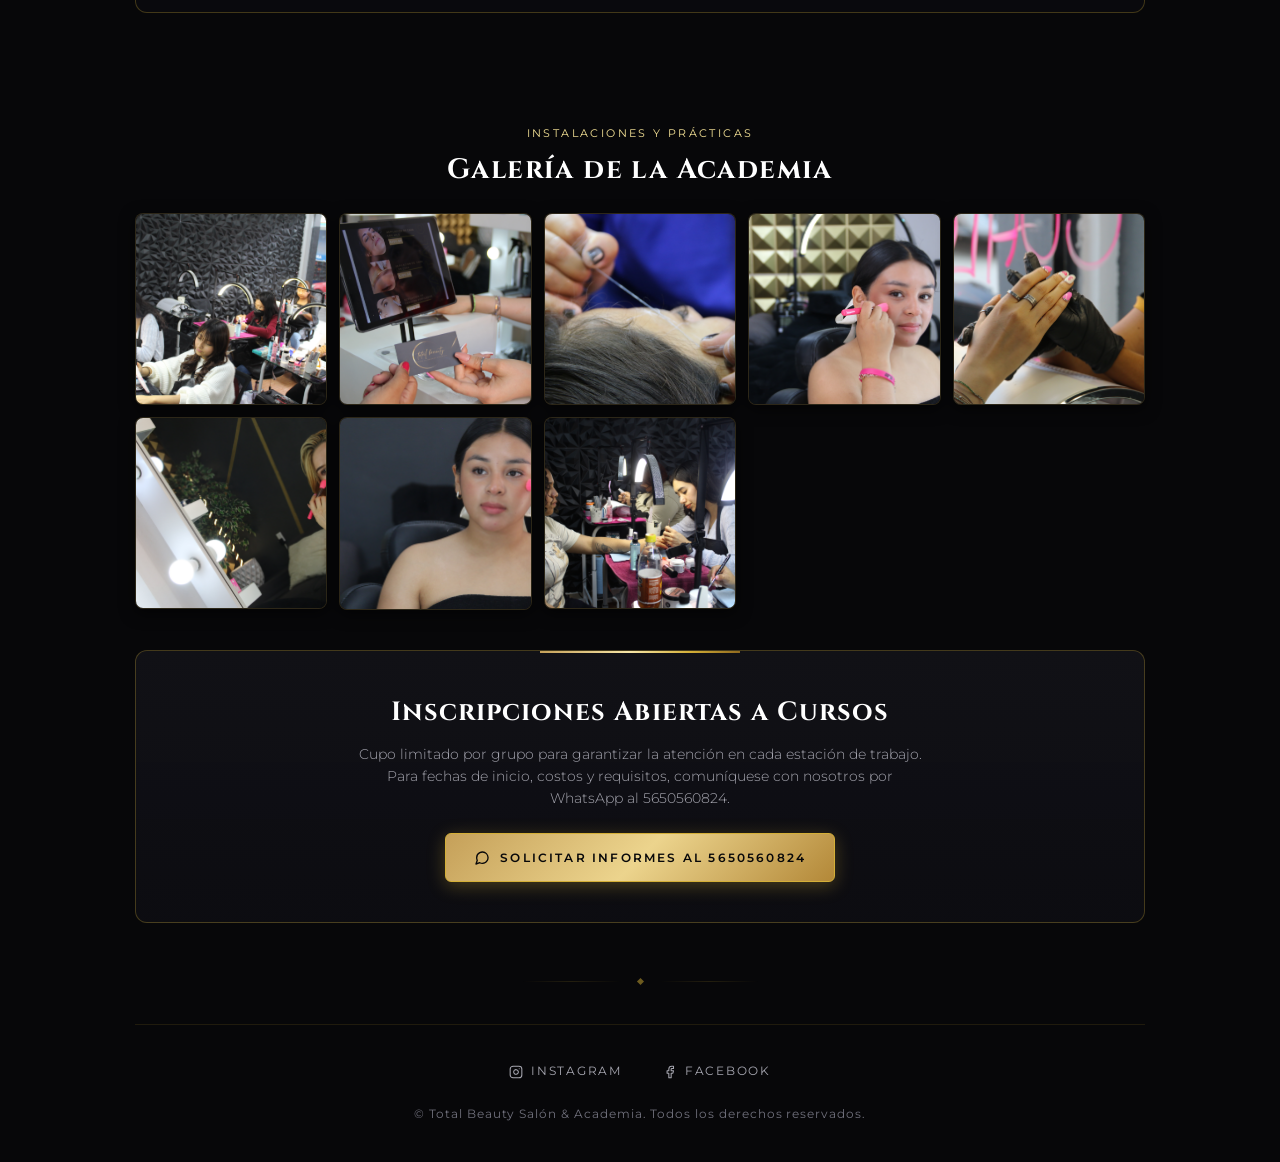
==== commit e83f1291: "Actualizacion de contenido Total Beauty" ====
--- a/academia.html
+++ b/academia.html
@@ -63,8 +63,7 @@
               </svg>
             </div>
             <div class="video-audio-prompt-info">
-              <span class="video-audio-prompt-title">Toca para reproducir con audio</span>
-              <span class="video-audio-prompt-subtitle">Presentación de Total Beauty Academia</span>
+              <span class="video-audio-prompt-title">Toca para continuar</span>
             </div>
           </div>
         </div>
@@ -159,7 +158,9 @@
       </div>
 
       <!-- Barra Dinámica de Filtros por Categoría (Generada según Cursos Disponibles) -->
-      <div class="category-filter-bar" id="categoryFilterBar" role="tablist" aria-label="Filtro de cursos"></div>
+      <div class="category-filter-bar" id="categoryFilterBar" role="tablist" aria-label="Filtro de cursos">
+        <button type="button" class="filter-btn active" data-filter="all">Todos</button>
+      </div>
 
       <!-- Cuadrícula Dinámica de Cursos (Configurados en Panel Admin y Firebase) -->
       <div class="courses-grid" id="coursesGrid">
--- a/styles.css
+++ b/styles.css
@@ -137,11 +137,11 @@
   background: #0d0d14;
   border: 1px solid var(--gold-border);
   border-radius: 16px;
-  max-width: 460px;
+  max-width: 520px;
   width: 100%;
-  max-height: 92vh;
+  max-height: 94vh;
   overflow-y: auto;
-  padding: 1.6rem 1.6rem 1.75rem;
+  padding: 1.35rem 1.35rem 1.5rem;
   box-shadow: 0 25px 60px rgba(0, 0, 0, 0.95), 0 0 40px rgba(212, 175, 55, 0.2);
   transform: translateY(20px) scale(0.97);
   transition: transform 0.4s cubic-bezier(0.16, 1, 0.3, 1);
@@ -223,31 +223,32 @@
   letter-spacing: 0.03em;
 }
 
-/* Imagen del Intersticial */
+/* Imagen del Intersticial Completa y Sin Recortar */
 .interstitial-image-wrap {
   width: 100%;
-  height: 180px;
+  max-height: 56vh;
   border-radius: 10px;
   overflow: hidden;
   position: relative;
   margin-bottom: 1rem;
-  background: #14141c;
-  border: 1px solid rgba(212, 175, 55, 0.18);
+  background: #09090d;
+  border: 1px solid rgba(212, 175, 55, 0.22);
+  display: flex;
+  align-items: center;
+  justify-content: center;
 }
 
 .interstitial-img {
   width: 100%;
-  height: 100%;
-  object-fit: cover;
+  max-height: 56vh;
+  height: auto;
+  object-fit: contain;
   object-position: center;
-  filter: brightness(0.92) contrast(1.05);
+  display: block;
 }
 
 .interstitial-img-overlay {
-  position: absolute;
-  inset: 0;
-  background: linear-gradient(180deg, transparent 60%, rgba(13, 13, 20, 0.7) 100%);
-  pointer-events: none;
+  display: none !important;
 }
 
 .interstitial-text {
@@ -1821,16 +1822,23 @@
   }
 
   .interstitial-card {
-    padding: 1.25rem 1.15rem 1.35rem;
-    max-height: 94vh;
+    padding: 1.15rem 1rem 1.25rem;
+    max-height: 95vh;
   }
 
   .interstitial-title {
-    font-size: 1.25rem;
+    font-size: 1.2rem;
   }
 
   .interstitial-image-wrap {
-    height: 155px;
+    max-height: 50vh;
+    height: auto;
+  }
+
+  .interstitial-img {
+    max-height: 50vh;
+    height: auto;
+    object-fit: contain;
   }
 
   .brand-header {
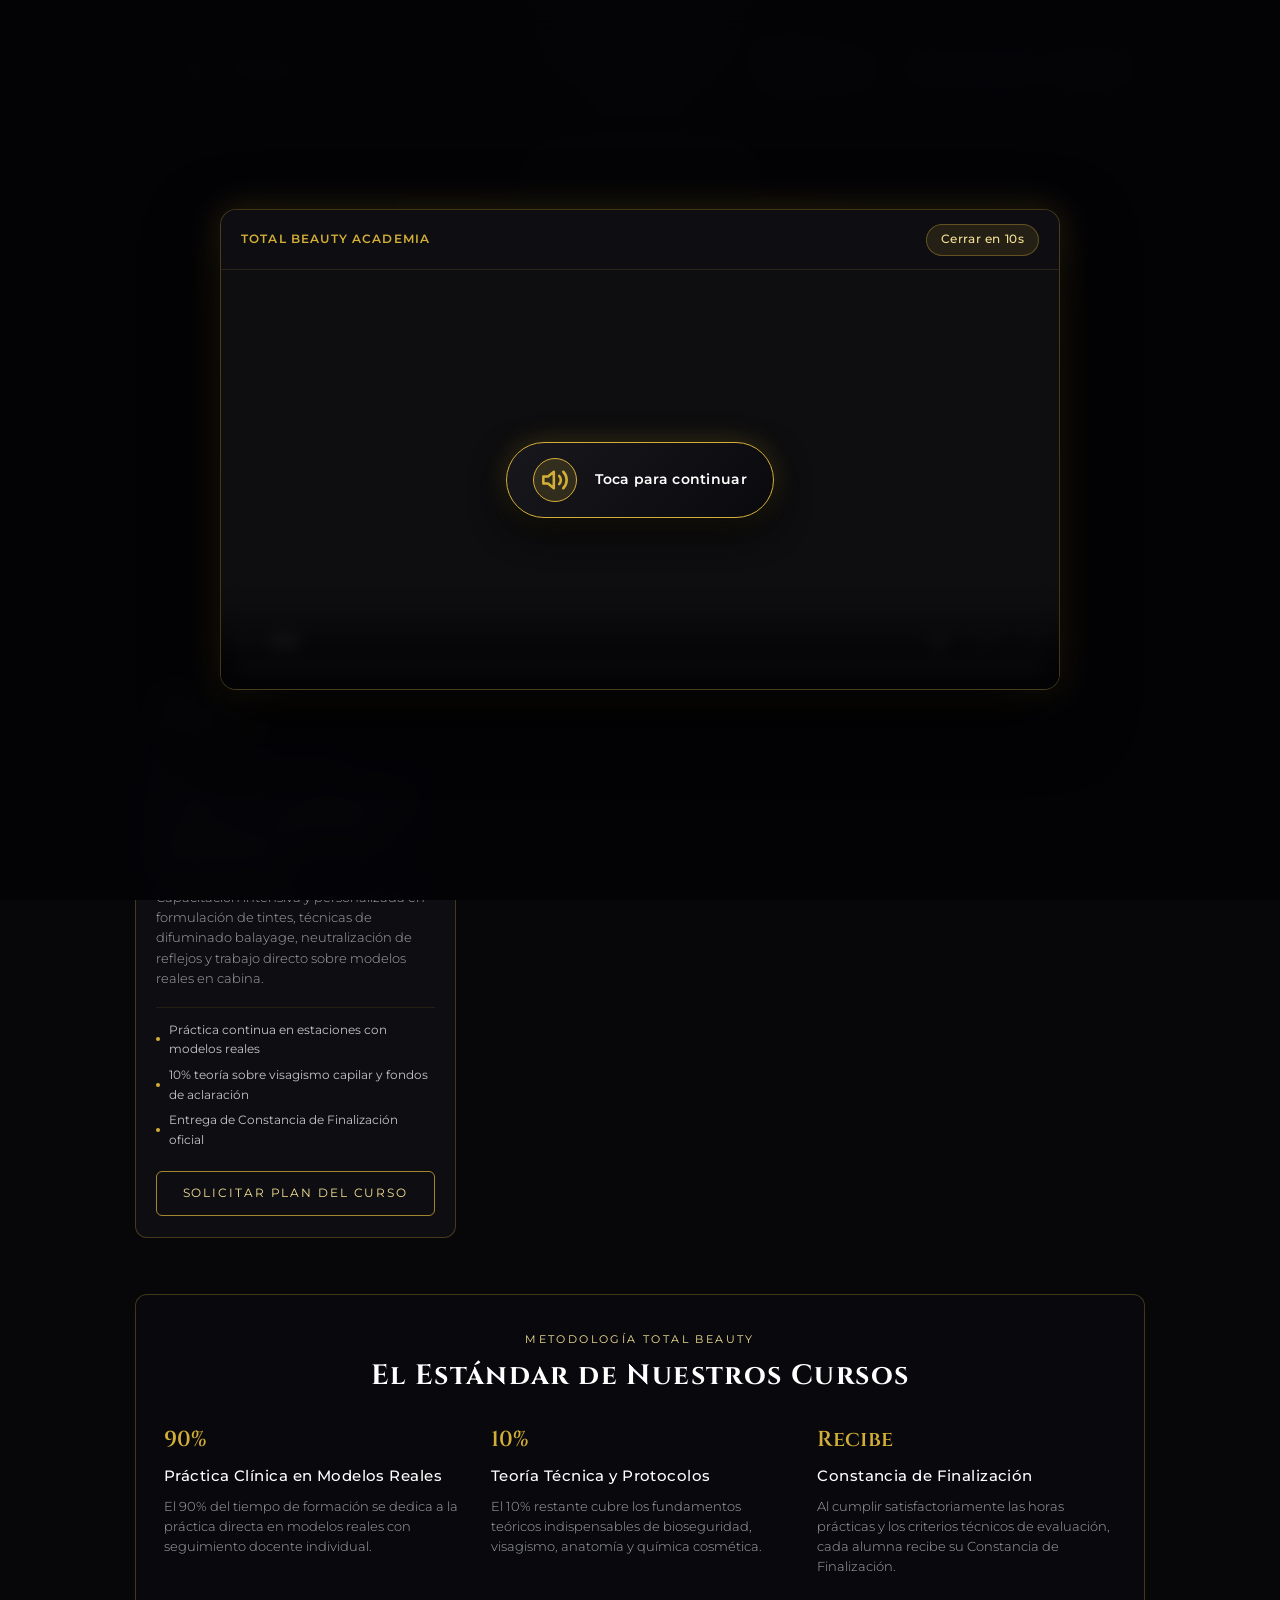
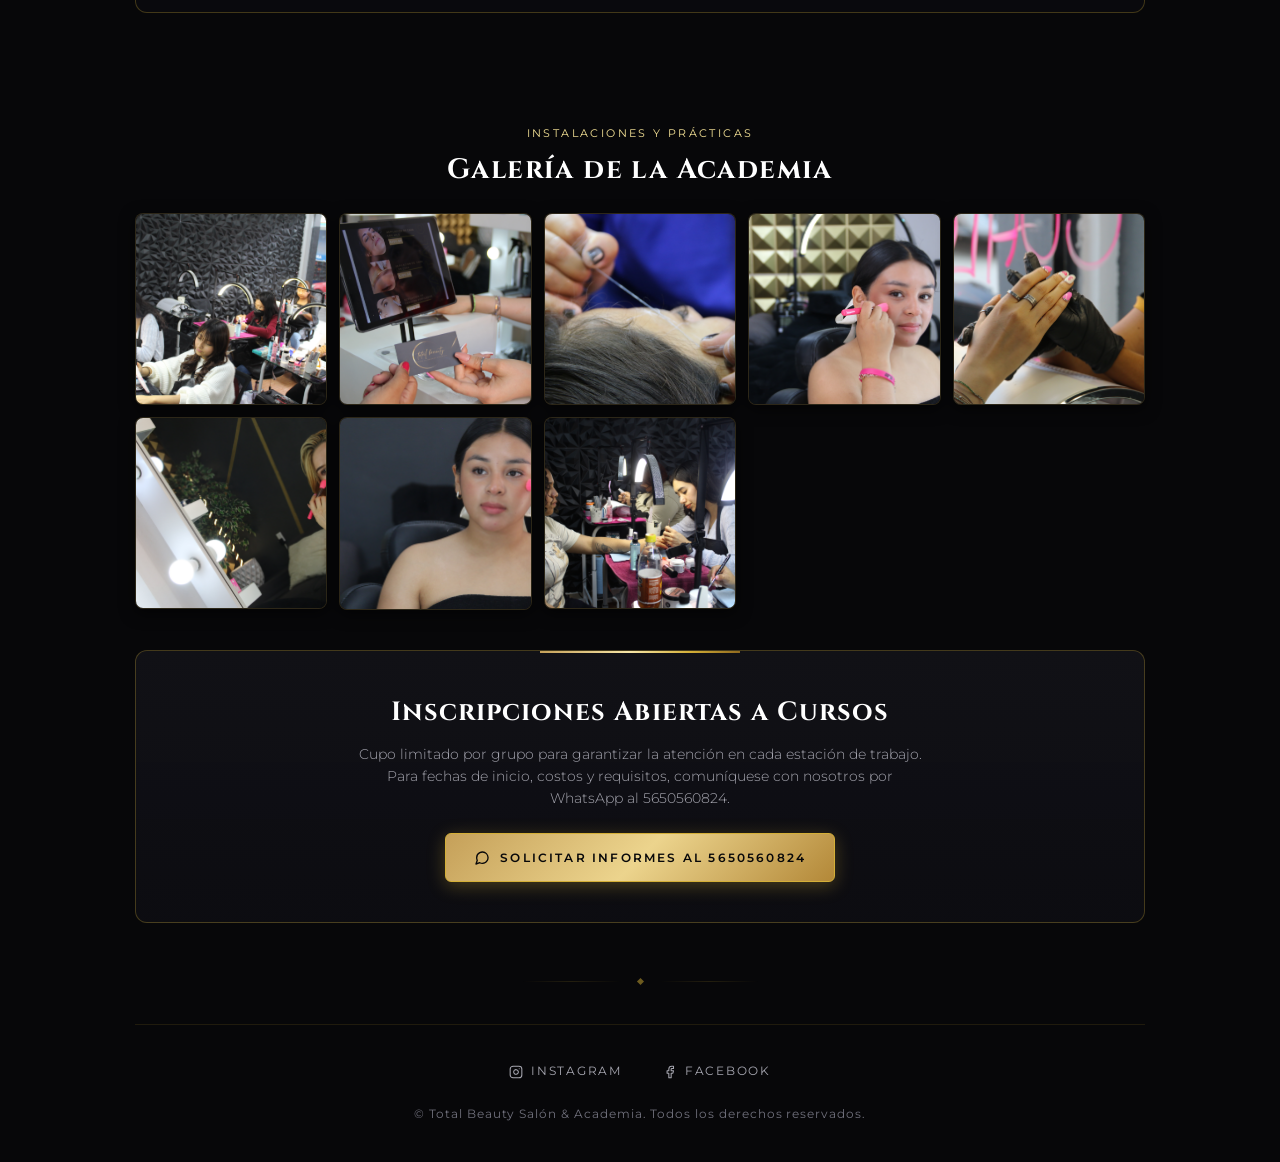
==== commit 23c51df0: "Cuenta regresiva de 10s vinculada al estado de reproduccion del video en academia" ====
--- a/academia.html
+++ b/academia.html
@@ -25,11 +25,11 @@
   <div id="academyVideoModal" class="academy-video-overlay" style="display: none;" role="dialog" aria-modal="true" aria-label="Video de Presentación de Total Beauty Academia">
     <div class="academy-video-card">
       
-      <!-- Barra Superior: Indicador, Temporizador de 5s y Botón Cerrar -->
+      <!-- Barra Superior: Indicador, Temporizador de 10s y Botón Cerrar -->
       <div class="video-top-bar">
         <span class="video-brand-tag">Total Beauty Academia</span>
         <div class="video-timer-actions">
-          <span id="videoCountdownText" class="video-countdown-badge">Cerrar en 5s</span>
+          <span id="videoCountdownText" class="video-countdown-badge">Cerrar en 10s</span>
           <button type="button" id="videoCloseBtn" class="video-close-btn" onclick="closeAcademyVideoModal()" aria-label="Cerrar video" style="display: none;">
             <svg xmlns="http://www.w3.org/2000/svg" width="13" height="13" viewBox="0 0 24 24" fill="none" stroke="currentColor" stroke-width="2.2" stroke-linecap="round" stroke-linejoin="round">
               <line x1="18" y1="6" x2="6" y2="18"></line>
--- a/styles.css
+++ b/styles.css
@@ -688,9 +688,9 @@
    ========================================================================== */
 .menu-container {
   display: grid;
-  grid-template-columns: repeat(2, 1fr);
+  grid-template-columns: repeat(auto-fit, minmax(290px, 1fr));
   gap: 1.75rem;
-  max-width: 760px;
+  max-width: 1040px;
   margin: 0 auto 3rem;
   width: 100%;
 }
@@ -3219,3 +3219,246 @@
     height: 38px;
   }
 }
+
+/* ==========================================================================
+   PÁGINA DEDICADA DE REDES SOCIALES & ENLACES (ENLACES.HTML)
+   ========================================================================== */
+.ambient-network-bg {
+  position: fixed;
+  inset: 0;
+  background: 
+    radial-gradient(circle at 15% 25%, rgba(212, 175, 55, 0.06) 0%, transparent 45%),
+    radial-gradient(circle at 85% 75%, rgba(212, 175, 55, 0.05) 0%, transparent 45%),
+    linear-gradient(180deg, #07070a 0%, #0d0d14 100%);
+  pointer-events: none;
+  z-index: 0;
+}
+
+.ambient-network-lines {
+  position: fixed;
+  inset: 0;
+  background-image: 
+    radial-gradient(rgba(212, 175, 55, 0.08) 1.5px, transparent 1.5px),
+    linear-gradient(to right, rgba(212, 175, 55, 0.015) 1px, transparent 1px),
+    linear-gradient(to bottom, rgba(212, 175, 55, 0.015) 1px, transparent 1px);
+  background-size: 52px 52px, 52px 52px, 52px 52px;
+  pointer-events: none;
+  z-index: 0;
+  opacity: 0.9;
+}
+
+.links-hero {
+  text-align: center;
+  max-width: 680px;
+  margin: 1.25rem auto 2.5rem;
+  padding: 0 1rem;
+}
+
+.links-hero-badge {
+  display: inline-flex;
+  align-items: center;
+  gap: 0.5rem;
+  padding: 0.35rem 0.95rem;
+  background: rgba(212, 175, 55, 0.08);
+  border: 1px solid rgba(212, 175, 55, 0.28);
+  border-radius: 999px;
+  font-family: var(--font-sans);
+  font-size: 0.68rem;
+  font-weight: 500;
+  letter-spacing: 0.15em;
+  text-transform: uppercase;
+  color: var(--gold-light);
+  margin-bottom: 1rem;
+}
+
+.links-hero-title {
+  font-family: var(--font-serif);
+  font-size: 2.3rem;
+  color: #ffffff;
+  letter-spacing: 0.04em;
+  margin-bottom: 0.85rem;
+  line-height: 1.2;
+}
+
+.links-hero-title span {
+  color: var(--gold-primary);
+  font-style: italic;
+}
+
+.links-hero-subtitle {
+  font-family: var(--font-sans);
+  font-size: 0.88rem;
+  line-height: 1.6;
+  color: var(--text-muted);
+  font-weight: 300;
+}
+
+.links-grid {
+  display: grid;
+  grid-template-columns: repeat(auto-fill, minmax(310px, 1fr));
+  gap: 1.35rem;
+  max-width: 980px;
+  margin: 0 auto 3.5rem;
+  width: 100%;
+}
+
+.link-hub-card {
+  position: relative;
+  background: linear-gradient(145deg, rgba(20, 20, 28, 0.9) 0%, rgba(10, 10, 15, 0.96) 100%);
+  border: 1px solid var(--gold-border);
+  border-radius: 14px;
+  padding: 1.45rem 1.35rem 1.35rem;
+  display: flex;
+  flex-direction: column;
+  justify-content: space-between;
+  text-decoration: none;
+  color: inherit;
+  transition: all 0.35s cubic-bezier(0.16, 1, 0.3, 1);
+  box-shadow: 0 10px 30px -10px rgba(0, 0, 0, 0.8);
+  backdrop-filter: blur(12px);
+  -webkit-backdrop-filter: blur(12px);
+  overflow: hidden;
+}
+
+.link-hub-card::before {
+  content: '';
+  position: absolute;
+  top: 0;
+  left: 0;
+  width: 100%;
+  height: 2px;
+  background: linear-gradient(90deg, transparent, var(--gold-primary), transparent);
+  opacity: 0;
+  transition: opacity 0.35s ease;
+}
+
+.link-hub-card:hover {
+  transform: translateY(-5px);
+  border-color: var(--gold-primary);
+  box-shadow: 0 18px 40px -8px rgba(0, 0, 0, 0.9), 0 0 25px rgba(212, 175, 55, 0.22);
+  background: linear-gradient(145deg, rgba(26, 26, 36, 0.95) 0%, rgba(14, 14, 20, 0.98) 100%);
+}
+
+.link-hub-card:hover::before {
+  opacity: 1;
+}
+
+.link-hub-header {
+  display: flex;
+  align-items: center;
+  justify-content: space-between;
+  margin-bottom: 1.15rem;
+}
+
+.link-hub-icon-wrap {
+  width: 44px;
+  height: 44px;
+  border-radius: 12px;
+  background: rgba(212, 175, 55, 0.1);
+  border: 1px solid rgba(212, 175, 55, 0.3);
+  display: flex;
+  align-items: center;
+  justify-content: center;
+  color: var(--gold-primary);
+  transition: transform 0.35s ease, background 0.35s ease, border-color 0.35s ease;
+}
+
+.link-hub-card:hover .link-hub-icon-wrap {
+  transform: scale(1.08);
+  background: rgba(212, 175, 55, 0.18);
+  border-color: var(--gold-primary);
+  box-shadow: 0 0 15px rgba(212, 175, 55, 0.3);
+}
+
+.link-hub-badge {
+  font-family: var(--font-sans);
+  font-size: 0.65rem;
+  letter-spacing: 0.12em;
+  text-transform: uppercase;
+  color: var(--gold-light);
+  background: rgba(212, 175, 55, 0.08);
+  border: 1px solid rgba(212, 175, 55, 0.22);
+  padding: 0.25rem 0.65rem;
+  border-radius: 999px;
+  font-weight: 500;
+}
+
+.link-hub-main {
+  flex-grow: 1;
+  margin-bottom: 1.25rem;
+}
+
+.link-hub-title {
+  font-family: var(--font-serif);
+  font-size: 1.2rem;
+  color: #ffffff;
+  margin-bottom: 0.25rem;
+  letter-spacing: 0.02em;
+  transition: color 0.25s ease;
+}
+
+.link-hub-card:hover .link-hub-title {
+  color: var(--gold-light);
+}
+
+.link-hub-handle {
+  font-family: var(--font-sans);
+  font-size: 0.74rem;
+  color: var(--gold-primary);
+  font-weight: 600;
+  letter-spacing: 0.04em;
+  margin-bottom: 0.55rem;
+  display: block;
+}
+
+.link-hub-desc {
+  font-family: var(--font-sans);
+  font-size: 0.82rem;
+  line-height: 1.5;
+  color: var(--text-muted);
+  font-weight: 300;
+}
+
+.link-hub-action {
+  display: flex;
+  align-items: center;
+  justify-content: space-between;
+  padding-top: 0.95rem;
+  border-top: 1px solid rgba(212, 175, 55, 0.1);
+  font-family: var(--font-sans);
+  font-size: 0.74rem;
+  font-weight: 600;
+  letter-spacing: 0.08em;
+  text-transform: uppercase;
+  color: var(--gold-light);
+  transition: color 0.25s ease;
+}
+
+.link-hub-action svg {
+  width: 14px;
+  height: 14px;
+  color: var(--gold-primary);
+  transition: transform 0.3s ease;
+}
+
+.link-hub-card:hover .link-hub-action {
+  color: #ffffff;
+}
+
+.link-hub-card:hover .link-hub-action svg {
+  transform: translateX(4px);
+}
+
+@media (max-width: 768px) {
+  .links-hero-title {
+    font-size: 1.75rem;
+  }
+  .links-grid {
+    grid-template-columns: 1fr;
+    gap: 1.15rem;
+    padding: 0 0.5rem;
+  }
+  .link-hub-card {
+    padding: 1.25rem 1.15rem 1.15rem;
+  }
+}
